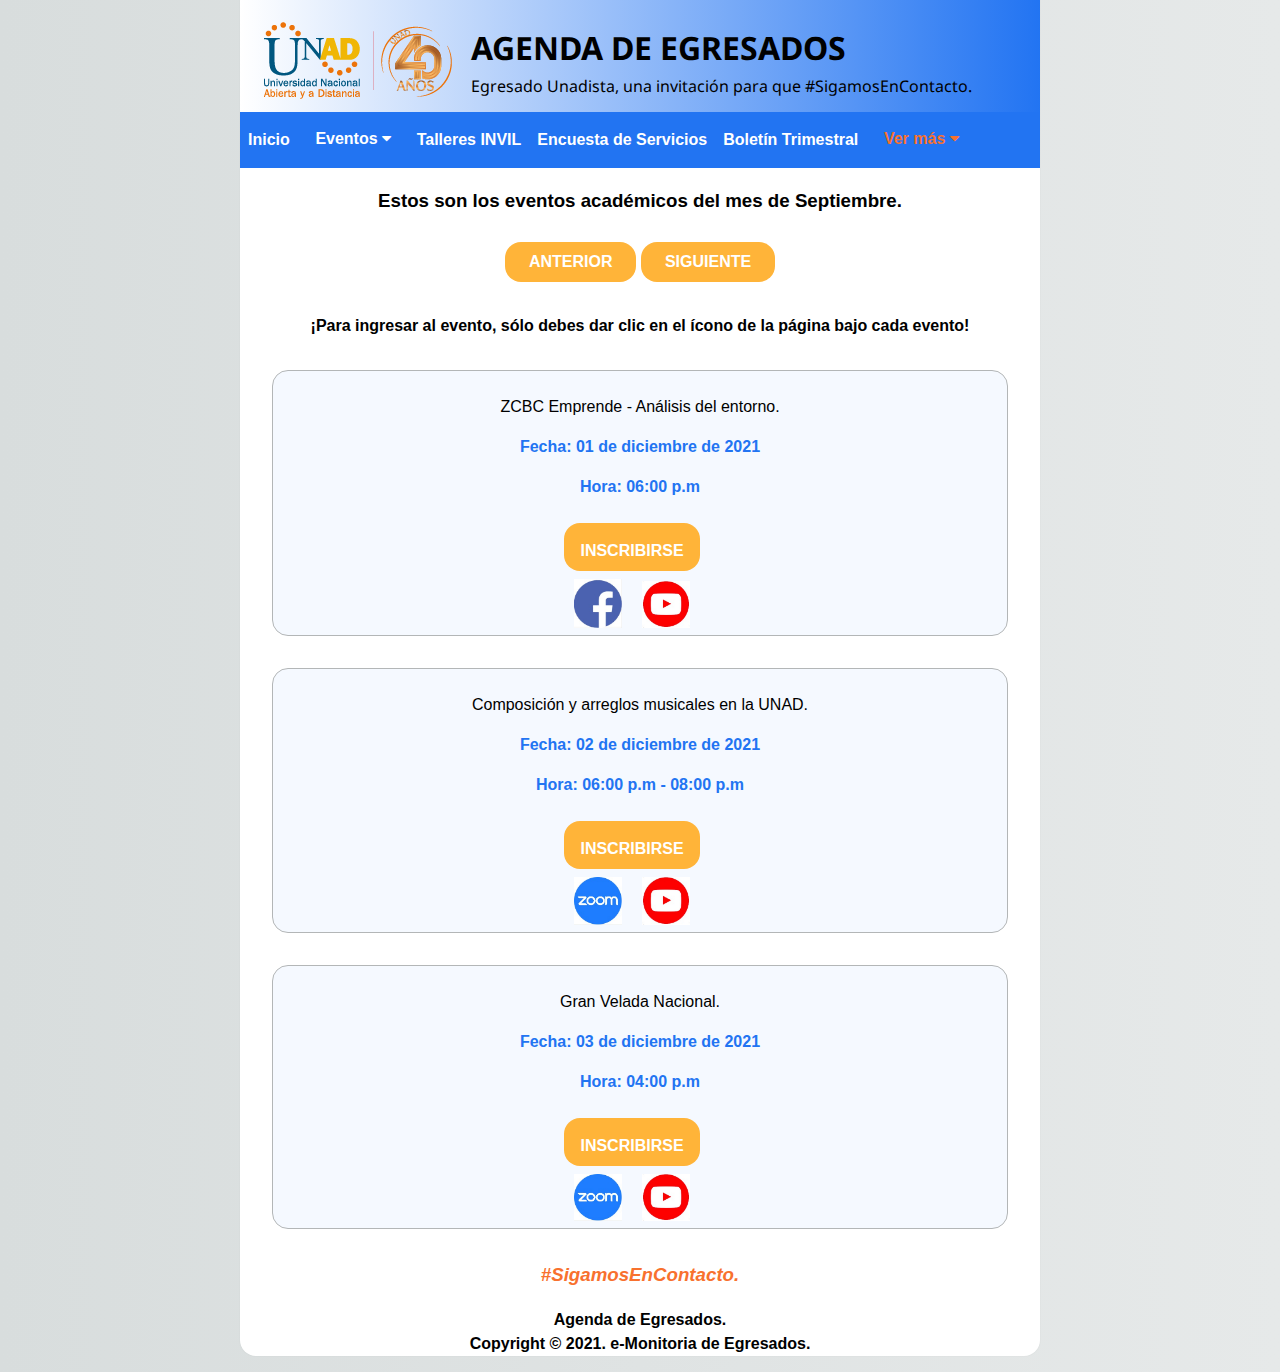
==== academicos.html @ 88010965 "Add files via upload" ====
<!DOCTYPE html>
<html>

<head>
    <meta charset="utf-8">
    <meta http-equiv="X-UA-Compatible" content="IE=edge">
    <title>AGENDA DE EGRESADOS: NOVIEMBRE</title>
    <meta name="description" content="">
    <link rel="shortcut icon" href="img/calendar.ico" />
    <link rel="preconnect" href="https://fonts.gstatic.com">
    <link
        href="https://fonts.googleapis.com/css2?family=Balsamiq+Sans&family=Noto+Sans:wght@700&family=Open+Sans:wght@400;600&display=swap"
        rel="stylesheet">
    <link rel="stylesheet" href="https://cdnjs.cloudflare.com/ajax/libs/font-awesome/4.7.0/css/font-awesome.min.css">
    <script src="https://ajax.googleapis.com/ajax/libs/jquery/2.1.1/jquery.min.js"></script>
    <link rel="stylesheet" href="normalize_reset.css">
    <link rel="stylesheet" type="text/css" href="styles.css">
    <script src="w3data.js"></script>
    <script src="loadmore.js"></script>
</head>

<body class="contenedor">
    <header>
        <div class="navbar" w3-include-HTML="imports/navbar.html"></div>
    </header>
    <div id="contenedor">
        <div id="main">
            <h3>Estos son los eventos académicos del mes de Septiembre.</h3>
            <div id="paginacion">
                <a href="#" class="boton boton-amarillo" id="prev">Anterior</a>
                <a href="#" class="boton boton-amarillo" id="next">Siguiente</a>
            </div>
            <h4>¡Para ingresar al evento, sólo debes dar clic en el ícono de la página bajo cada evento!</h4>
            <div class="pagination" id="contenedor-anuncios">
                <div class="post" id="page1">
                    <div id="anuncio">
                        <div id="contenido-anuncio">
                            <p>ZCBC Emprende - Análisis del entorno.</p>
                            <p class="fecha">Fecha: 01 de diciembre de 2021</p>
                            <p class="fecha">Hora: 06:00 p.m</p>
                            <div id="botones-evento">
                                <div id="via-evento">
                                    <a href="https://forms.gle/prG827k2KkTcXQVp9"
                                        target="_blank" id="botones"
                                        class="boton boton-amarillo d-block">Inscribirse</a>
                                    <a href="https://www.facebook.com/UniversidadUNAD" id="" target="_blank"><img
                                            src="img/facebook.png" alt="Evento via facebook" class="thumbnails" /></a>
                                    <a href="https://www.youtube.com/user/universidadunad" id="" target="_blank"><img
                                            src="img/youtube.png" alt="Evento via zoom" class="thumbnails" /></a>
                                </div>
                            </div>
                        </div>
                    </div>
                    <div id="anuncio">
                        <div id="contenido-anuncio">
                            <p>Composición y arreglos musicales en la UNAD.</p>
                            <p class="fecha">Fecha: 02 de diciembre de 2021</p>
                            <p class="fecha">Hora: 06:00 p.m - 08:00 p.m</p>
                            <div id="botones-evento">
                                <div id="via-evento">
                                    <a href="https://forms.gle/pik3Wd6J34GGWR3D9"
                                        target="_blank" id="botones"
                                        class="boton boton-amarillo d-block">Inscribirse</a>
                                    <a href="https://us02web.zoom.us/j/87645460767?pwd=aTl6cjdyVTArN09zL3NDMXRYQVJVdz09" id="" target="_blank"><img
                                            src="img/zoom.png" alt="Evento via zoom" class="thumbnails" /></a>
                                    <a href="https://www.youtube.com/channel/UCeG7pu0yJN9HBKXkKByrTTA?view_as=subscriber" id="" target="_blank"><img
                                            src="img/youtube.png" alt="Evento via zoom" class="thumbnails" /></a>
                                </div>
                            </div>
                        </div>
                    </div>
                    <div id="anuncio">
                        <div id="contenido-anuncio">
                            <p>Gran Velada Nacional.</p>
                            <p class="fecha">Fecha: 03 de diciembre de 2021</p>
                            <p class="fecha">Hora: 04:00 p.m</p>
                            <div id="botones-evento">
                                <div id="via-evento">
                                    <a href="https://forms.gle/SsKLNbAQbbpzAERU8"
                                        target="_blank" id="botones"
                                        class="boton boton-amarillo d-block">Inscribirse</a>
                                    <a href="https://www.facebook.com/UniversidadUNAD" id="" target="_blank"><img
                                            src="img/zoom.png" alt="Evento via zoom" class="thumbnails" /></a>
                                    <a href="https://www.youtube.com/user/universidadunad" id="" target="_blank"><img
                                            src="img/youtube.png" alt="Evento via zoom" class="thumbnails" /></a>
                                </div>
                            </div>
                        </div>
                    </div>
                </div>
            </div>
            <div class="pagination" id="contenedor-anuncios">
                <div class="post" id="page2">
                    <div id="anuncio">
                        <div id="contenido-anuncio">
                            <p>IV Semana de La Química y sus Aplicaciones</p>
                            <p class="fecha">Fecha: 03 al 04 de diciembre de 2021</p>
                            <p class="fecha">Hora: 05:00 p.m</p>
                            <div id="botones-evento">
                                <a href="https://forms.gle/WFTXnh2p2Y45EJHo9"
                                    target="_blank" id="botones" class="boton boton-amarillo d-block">Inscribirse</a>
                                <div id="via-evento">
                                    <a href="https://forms.gle/WFTXnh2p2Y45EJHo9" id="" target="_blank"><img
                                            src="img/facebook.png" alt="Evento via facebook" class="thumbnails" /></a>
                                </div>
                            </div>
                        </div>
                    </div>
                    <div id="anuncio">
                        <div id="contenido-anuncio">
                            <p>Socializacion "Huawei ICT Competition 2021-2022"</p>
                            <p class="fecha">Fecha: 09 de diciembre de 2021</p>
                            <p class="fecha">Hora: 05:00 p.m - 06:00 p.m</p>
                            <a href="https://forms.gle/a99KWYJpriwbcmbU9"
                                    target="_blank" id="botones" class="boton boton-amarillo d-block">Inscribirse</a>
                        </div>
                    </div>
                    <div id="anuncio">
                        <div id="contenido-anuncio">
                            <p>Filosofía más allá de la academia. Lecciones de estoicismo: Séneca. Invitado: Leonardo Ramos Umaña.</p>
                            <p class="fecha">Fecha: 10 de diciembre de 2021</p>
                            <p class="fecha">Hora: 05:00 p.m - 06:30 p.m</p>
                            <div id="via-evento">
                                <a href="https://www.youtube.com/user/universidadunad" id="" target="_blank"><img
                                        src="img/youtube.png" alt="Evento via youtube" class="thumbnails" /></a>
                            </div>
                        </div>
                    </div>
                </div>
            </div>
            <div class="pagination" id="contenedor-anuncios">
                <div class="post" id="page3">
                    <div id="anuncio">
                        <div id="contenido-anuncio">
                            <p>¿Cómo ayudar a tu hijo a definir su sexualidad?.</p>
                            <p class="fecha">Fecha: 17 de diciembre de 2021</p>
                            <p class="fecha">Hora: 11:00 a.m - 12:00 p.m</p>
                            <div id="via-evento">
                                <a href="https://www.facebook.com/TVMundoLatino/" id="" target="_blank"><img
                                        src="img/facebook.png" alt="Evento via facebook" class="thumbnails" /></a>
                            </div>
                        </div>
                    </div>
                </div>
            </div>
            <div class="pagination" id="contenedor-anuncios">
                <div class="post" id="page4">
                    
                </div>
            </div>
            <div class="pagination" id="contenedor-anuncios">
                <div class="post" id="page5">
                    
                </div>
            </div>
            <div class="pagination" id="contenedor-anuncios">
                <div class="post" id="page6">
                </div>
            </div>
        </div>
    </div>
    <h3 id="hashtag"><i>#SigamosEnContacto.</i></h3>
    <footer class="footer">
        <iframe src="imports/footer.html"
            onload="this.insertAdjacentHTML('afterend', (this.contentDocument.body||this.contentDocument).innerHTML);this.remove()"></iframe>
    </footer>
</body>

</html>
<script>
    w3IncludeHTML();
</script>
---- styles.css ----
html {
    background: #F5F9FF;
    background-image: linear-gradient(270deg, rgb(230, 233, 233) 0%, rgb(216, 221, 221) 100%);
    -webkit-font-smoothing: antialiased;
}
/* Encabezado */
#encabezado {
	width: 92.1%;
    height: 8rem;
	top: 0;
	margin: 0;
	padding: 0 2rem 2rem;
	background-image: linear-gradient(to left, #2274F2 ,#ffffff);
	border-top-left-radius: 1rem;
	border-top-right-radius: 1rem;
	display: flex;
	align-items: center;
	flex-direction: row;
}
#h1 {
	font-family: 'Noto Sans', sans-serif;
	font-size: 2rem;
	color: #000000;
    margin: 3.5rem 0 1.5rem 0.2rem;
	line-height: 1;
}
h2{
	text-align: center;
}
#encabezado img {
	margin: 1.5rem 1rem 0 -0.5rem;
	max-width: 100rem;
	height: auto;
}
#texto-header{
	font-weight:lighter;
	margin-top: 2rem;
	font-size: 1rem;
}
/* Barra de navegación Botón dropdown*/
.navbar {
	margin-top: -2rem;
	overflow: hidden;
	background-color: #2274F2;
}
.navbar a {
	float: left;
	font-size: 1rem;
	font-weight: 700;
	color: white;
	text-align: center;
	padding: 1rem 0.5rem;
	text-decoration: none;
}
#boton-vermas{
	color: #F8712E;
}
#boton-vermas:hover{
	cursor: pointer;
	color: #F8712E;
}
.dropdown {
	float: left;
	overflow: hidden;
}
.dropdown .dropbtn {
	cursor: pointer;
	font-size: 1rem;
	font-weight: 700; 
	border: none;
	outline: none;
	color: white;
	padding: 1.1rem;
	background-color: inherit;
	font-family: inherit;
	margin: 0;
}
.navbar a:hover, .dropdown:hover .dropbtn {
	background-color: #FFB439;
	color: black;
}
.dropdown-content {
	display: none;
	position: absolute;
	background-color: #FFB439;
	min-width: 160px;
	box-shadow: 0px 8px 16px 0px rgba(0,0,0,0.2);
	z-index: 1;
}
.dropdown-content a {
	float: none;
	padding: 12px 16px;
	text-decoration: none;
	display: block;
	text-align: left;
}
.dropdown-content a:hover {
	background-color: #F8712E;
}
.dropdown:hover .dropdown-content {
	display: block;
}
#jueves{
	color: #336BFF!important;
}

/* Contenido de body */
#main {
	background: #fff;
	border-bottom-left-radius: 1rem;
	border-bottom-right-radius: 1rem;
}
.contenedor {
	font-family: "Helvetica Neue", Helvetica, Arial, sans-serif;
    font-size: 16px;
    line-height: 1.5;
    box-shadow: 0 0 2px rgba(0, 0, 0, 0.06);
    color: #545454;
	margin: 1rem auto;
	max-width: 50rem;
	padding: 1rem auto;
	background: #fff;
	border-radius: 1rem;
}
#titulo {
    font-size: 120%;
	margin: 1rem;
	padding: 1rem 2rem;
    color: #222;
    line-height: 1.3;
}
h3,h4{
	color: #000000;
	text-align: center;
}
h4{
	margin-top: 1rem;
}
#hashtag {
	font-weight: 600;
    color: #F8712E;
}
/* Img del body */
#img-index img{
	width: 50%;
	display: block;
	margin: 3rem auto 0;
}
.img-mes img{
	width: 70%;
	display: block;
	margin: -1em auto -12em;
}
#comunicate img{
	max-width: 23%;
	margin: -2rem auto;
	display: block;
}
/* Botones de anuncios */
#botones, .boton {
	color: #ffffff;
	text-decoration: none;
	font-family: "Helvetica Neue", Helvetica, Arial, sans-serif;
	font-size: 1rem;
	font-weight: 600;
	padding: 0.5rem 1rem;
	margin-top: 0.5rem;
	display: inline-block;
	text-align: center;
	text-transform: uppercase;
	border:none;
}	
.boton:hover {
	cursor: pointer;
	background-color: #F8712E;
	color: white;
}
.boton-amarillo {
	background-color: #FFB439;
	border-radius: 1rem;
}
#via-evento img{
	margin: 0.5rem auto -0.5rem;
	max-width: 3rem;
	display: inline-block;
}
/* Contenedor del anuncio */
#titulo-monitores{
	margin-top: -1.5rem;
	margin-bottom: 0.5rem;
	color: #F8712E;
}
#lider, #post-contacto{
	width: 100%;
	display: block;
	margin: auto;
}
#texto-lider{
	color: #000000;
	margin: 1rem;
}
#titulo-monitores{
	margin-top: 1rem;
}
.contenedor-anuncio{
	display: flex;
	justify-content: space-between;
	flex-wrap: wrap;
}
#anuncio {
	color: #000000;
	flex-basis: calc(33.3% - 4rem);
	border: 1px solid #B3B6B7;
	border-radius: 1rem;
	background: #F5F9FF;
	padding: 0.5rem;
	margin: 2rem;
}
.banner-invil img{
	max-width: 50%;
	border-radius: 1rem;
}
.banner img{
	max-width: 100%;
	border-radius: 1rem;
}
#contacto{
	display: flex;
	justify-content: space-between;
	flex-wrap: wrap;
}
#post-contacto, .contenido-anuncio{
	width: 28%;
	height: 50%;
	border: 1px solid #B3B6B7;
	border-radius: 1rem;
	margin-bottom: 2rem;
	padding: 0.5rem;
}
#post-contacto p{
	margin-left: 0.5rem;
	font-size: 70%;
}
#datos-contacto{
	display: flex;
	flex-wrap:nowrap;
}
.nombre{
	font-size: 1rem!important;
	font-weight: 800;
	color: #2274F2;
	margin-top: 0;
	margin-bottom: 0;
}
.zona{
	font-size: 1rem!important;
	font-weight: 800;
	color: #F8712E;
	margin-top: 0;
	margin-bottom: 0;
}
#icono-contacto{
	margin-top: 0.6rem;
}
/* Contenido de anuncios */
#contenido-anuncio {
	text-align: center;
}
.contenido-anuncio h3 {
	margin: 0;
	word-spacing: -0.5rem;
} 
.contenido-anuncio p {
	margin: 0;
    font-weight: 700;
}
.fecha {
	color: #2274F2;
	font-weight: 700;
}
.invil-niños{
	color: #20C200;
	font-weight: 700;
}
.invil-frances{
	color: #C23500;
	font-weight: 700;
}
div.logo-zoom img{
	max-width: 3.3rem;
}
p.codigo-acceso{
	color: #F8712E!important;
	font-weight: 900!important;
}
.contenedor-anuncios {
	display: flex;
	justify-content: space-between;
	flex-wrap: wrap;
}
#botones-evento{
	display: flex;
	flex-wrap:nowrap;
	margin: auto 16rem;
}
#botones-evento #botones{
	padding-top: 1rem;
}
#botones-evento a{
	margin-right: 1rem;
}
/* Paginación de los anuncios */
#paginacion {
	margin-top: -0.5rem;
	text-align: center;
}
#paginacion a {
	font-size: 1rem;
	text-decoration: none;
	display: inline-block;
	vertical-align: middle;
	padding: 0.5rem 1.5rem;
	margin: 1rem auto;
}
.paginacion a:hover {
	background-color: #F8712E;
	color: black;
}
/* Footer y contenido de footer */
footer{
	margin-top: 1rem;
	text-align: center;
	font-weight: 800;
	color: #000000;
}

/* ------------------------------------------MEDIA QUERIES----------------------------------------------------- */
@media only screen and (max-width:70rem) {
	.contenedor {
		max-width: 95%;
	}
	#encabezado{
		width: 93.14%;
	}
	#texto-header #hashtag{
		font-size: 1rem;
	}
	.navbar{
		margin-top: -1rem;
	}
	.navbar a {
		font-size: 1.2rem;
		font-weight: 700;
		padding: 0.5rem;
	}
	.dropdown .dropbtn {
		margin-top: -0.5rem;
		font-size: 1.2rem;
	}
	.dropdown .dropbtn a {
		margin-top: -0.5rem;
	}
	h3{
		font-size: 1.5rem;
		margin: 1rem 0;
	}
	#hashtag{
		font-size: 1.5rem;
		margin-top: -1rem;
	}
	h4{
		font-size: 1.4rem;
		margin: 1rem;
	}
	#comunicate img{
		width: 25%;
		display: block;
		margin: -2rem auto;
	}
	#anuncio {
		font-size: 1.5rem;
	}	
	#botones-evento{
		margin: auto 19rem;
	}
	#contenido-anuncio p.nombre, .zona{
		font-size: 1.2rem!important;
	}
	#post-contacto{
		max-width: 100%;
		padding: 0.5rem 4rem;
		margin: 1rem auto;
		display: block;
	}	
	#datos-contacto{
		margin-top: -0.5rem;
		margin-left: -1.5rem;
		font-size: 1.2rem;
	}	
	#datos-contacto p{
		margin-top: 0.5rem;
		font-size: 1.2rem;
	}	
	footer{
		font-size: 1.5rem;
	}
}
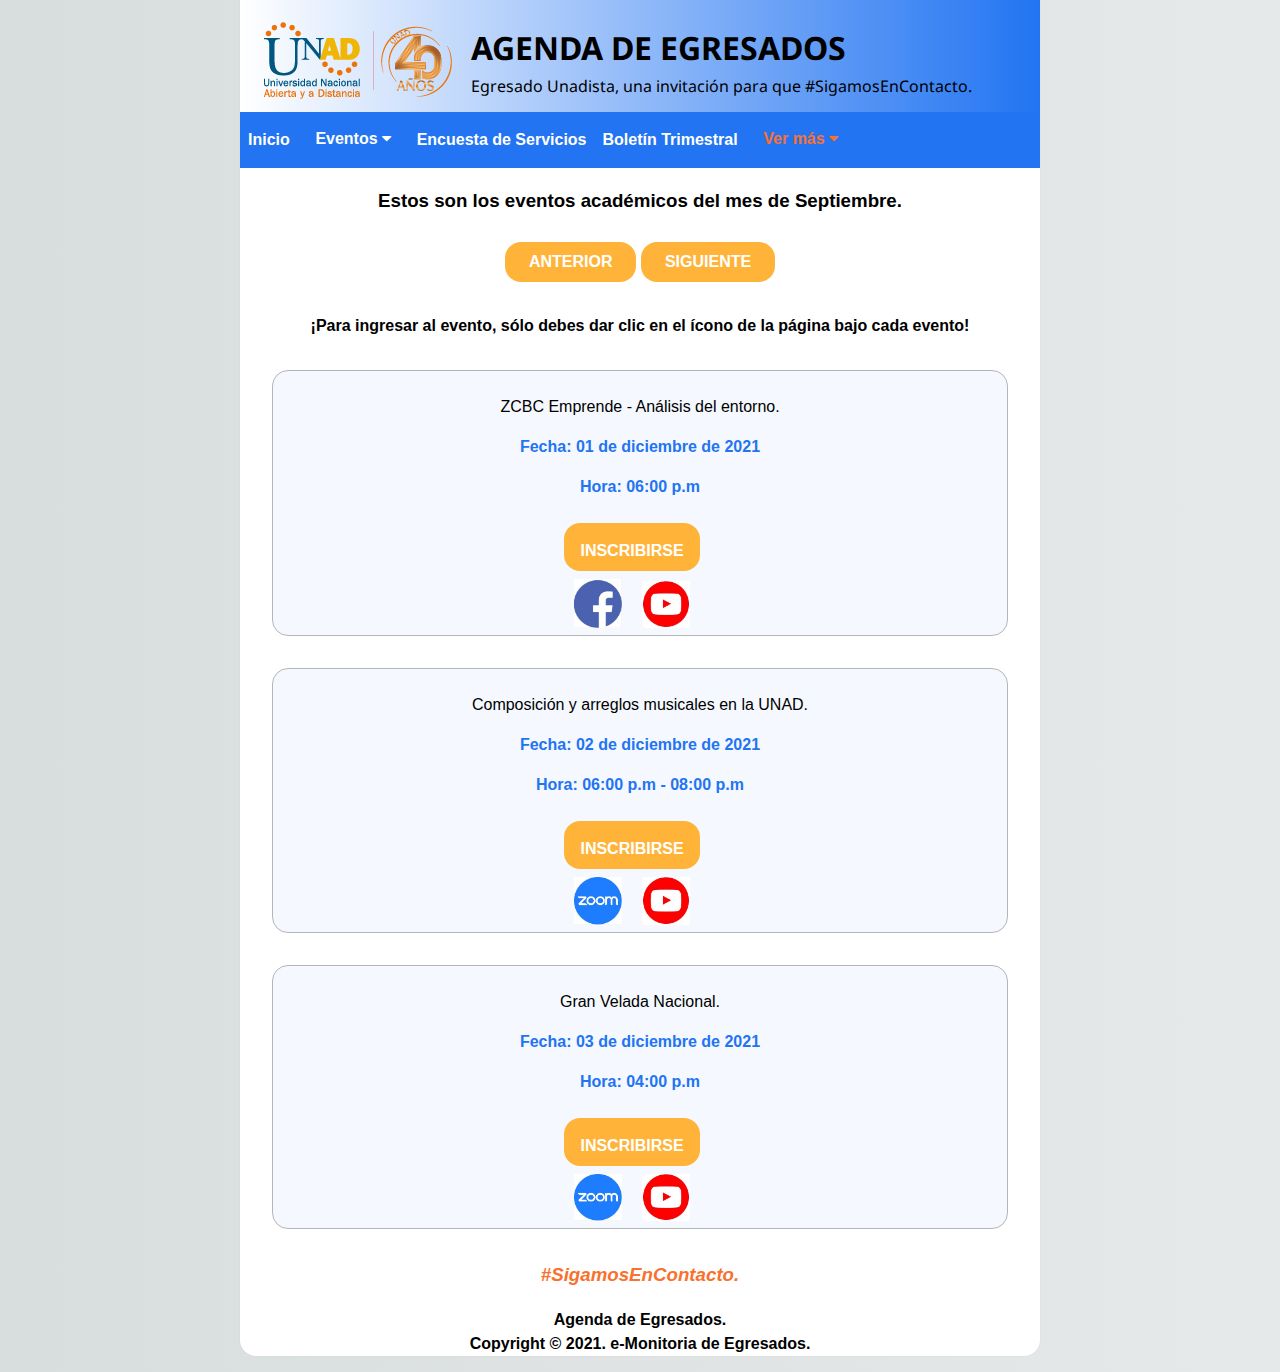
==== commit 502555bc: "Add files via upload" ====
--- a/academicos.html
+++ b/academicos.html
@@ -100,8 +100,8 @@
                                 <a href="https://forms.gle/WFTXnh2p2Y45EJHo9"
                                     target="_blank" id="botones" class="boton boton-amarillo d-block">Inscribirse</a>
                                 <div id="via-evento">
-                                    <a href="https://forms.gle/WFTXnh2p2Y45EJHo9" id="" target="_blank"><img
-                                            src="img/facebook.png" alt="Evento via facebook" class="thumbnails" /></a>
+                                    <a href="https://www.youtube.com/user/universidadunad" id="" target="_blank"><img
+                                            src="img/youtube.png" alt="Evento via youtube" class="thumbnails" /></a>
                                 </div>
                             </div>
                         </div>
@@ -141,6 +141,21 @@
                             </div>
                         </div>
                     </div>
+                    <div id="anuncio">
+                        <div id="contenido-anuncio">
+                            <p>Primera Jornada Internacional de Psicología del Deporte y la Actividad Física.</p>
+                            <p class="fecha">Fecha: 18 de diciembre de 2021</p>
+                            <p class="fecha">Hora: 09:00 a.m</p>
+                            <div id="botones-evento">
+                                <a href="https://forms.gle/5Lo84BoKvLpJft6b8"
+                                    target="_blank" id="botones" class="boton boton-amarillo d-block">Inscribirse</a>
+                                <div id="via-evento">
+                                    <a href="https://unad-edu-co.zoom.us/j/97781926582?pwd=V294U2drZTlEd1FZRmNpOEVWbmpDUT09" id="" target="_blank"><img
+                                            src="img/zoom.png" alt="Evento via zoom" class="thumbnails" /></a>
+                                </div>
+                            </div>
+                        </div>
+                    </div>
                 </div>
             </div>
             <div class="pagination" id="contenedor-anuncios">
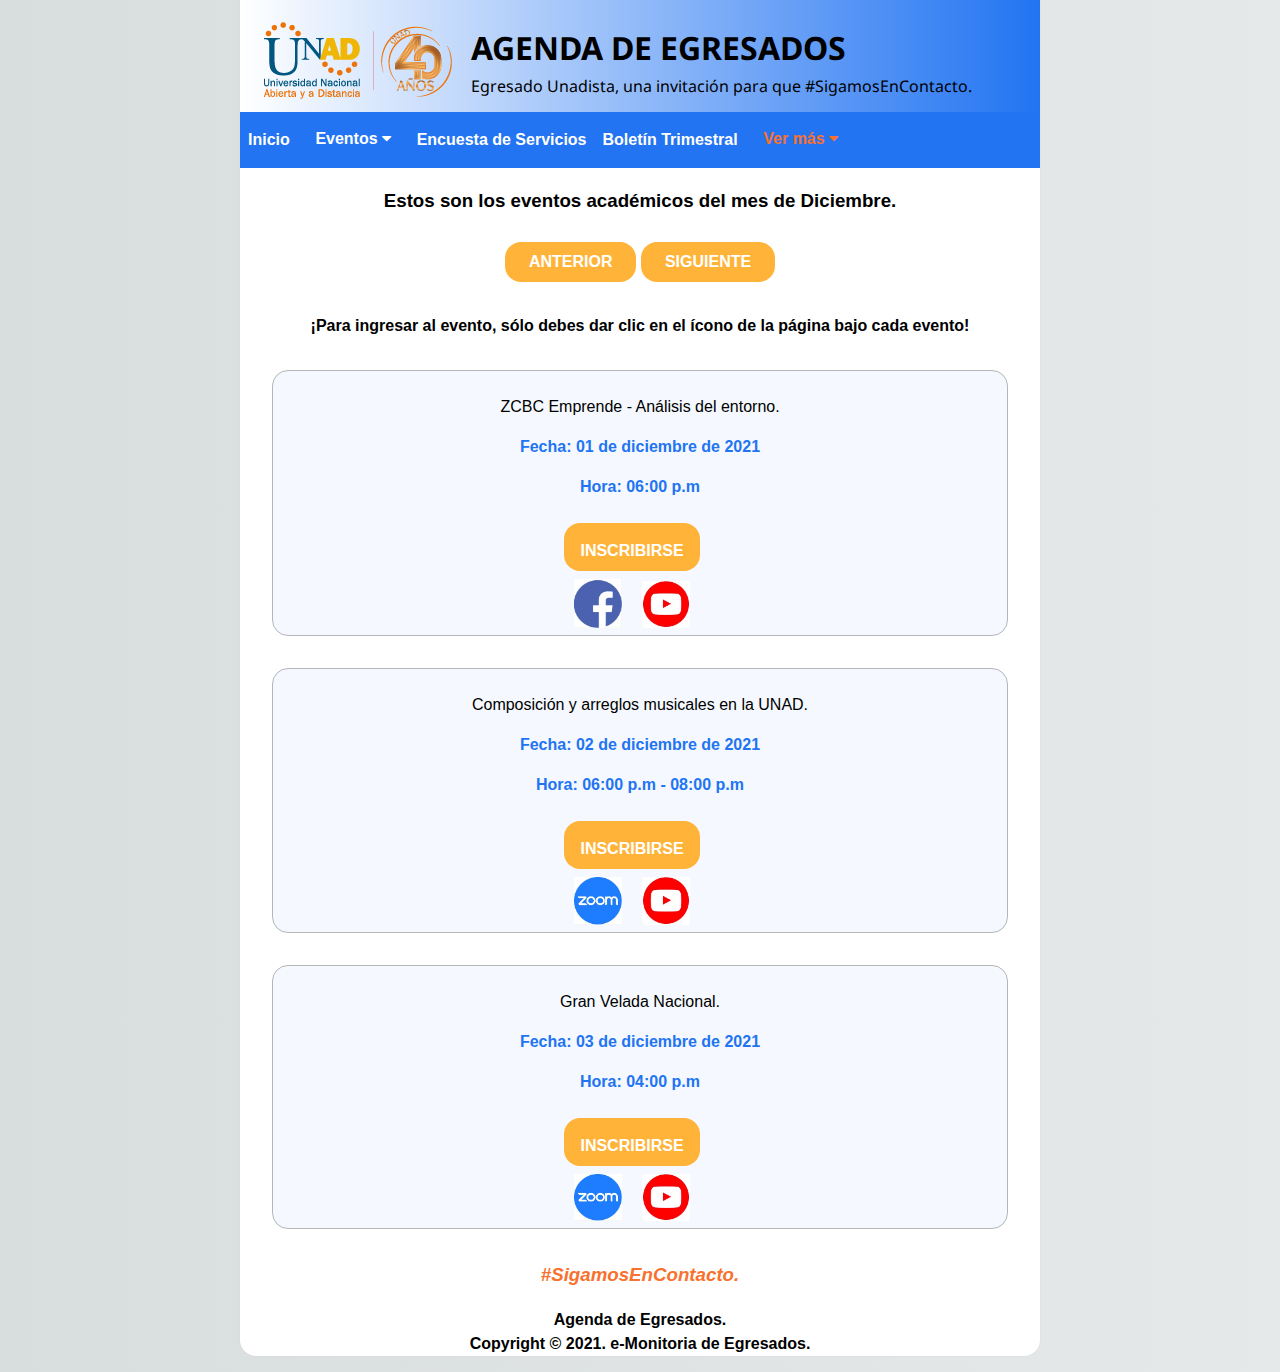
==== commit a85c798c: "Add files via upload" ====
--- a/academicos.html
+++ b/academicos.html
@@ -4,7 +4,7 @@
 <head>
     <meta charset="utf-8">
     <meta http-equiv="X-UA-Compatible" content="IE=edge">
-    <title>AGENDA DE EGRESADOS: NOVIEMBRE</title>
+    <title>AGENDA DE EGRESADOS: DICIEMBRE</title>
     <meta name="description" content="">
     <link rel="shortcut icon" href="img/calendar.ico" />
     <link rel="preconnect" href="https://fonts.gstatic.com">
@@ -25,7 +25,7 @@
     </header>
     <div id="contenedor">
         <div id="main">
-            <h3>Estos son los eventos académicos del mes de Septiembre.</h3>
+            <h3>Estos son los eventos académicos del mes de Diciembre.</h3>
             <div id="paginacion">
                 <a href="#" class="boton boton-amarillo" id="prev">Anterior</a>
                 <a href="#" class="boton boton-amarillo" id="next">Siguiente</a>
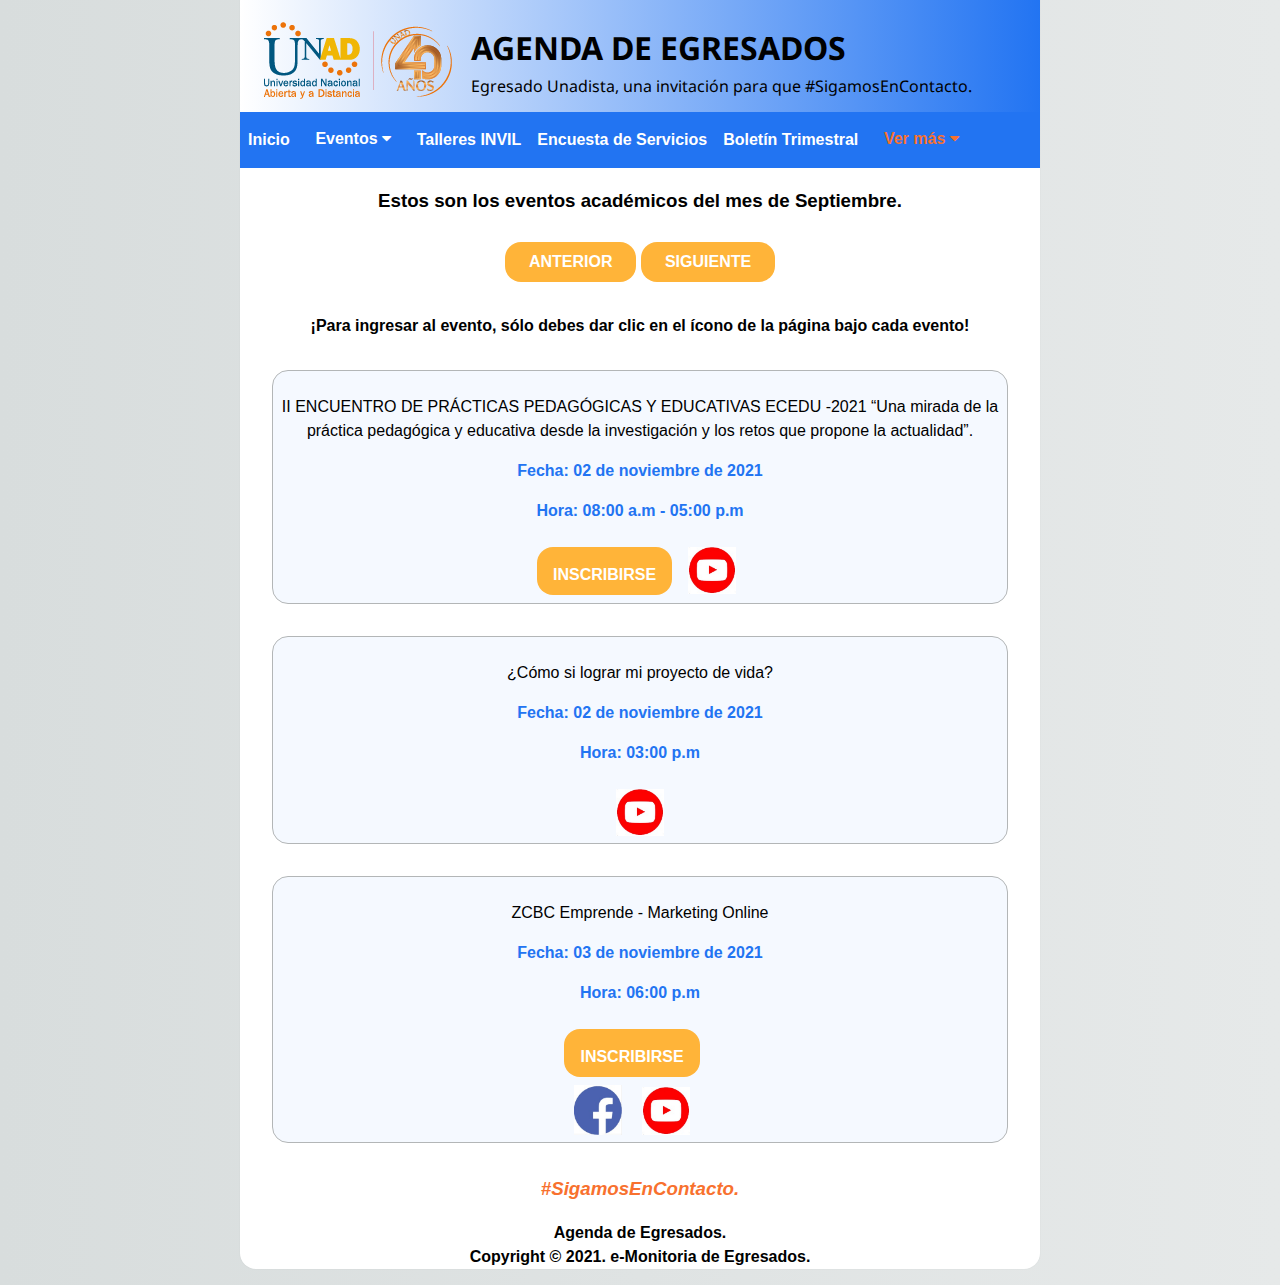
==== commit 5faaed4d: "Add files via upload" ====
--- a/academicos.html
+++ b/academicos.html
@@ -4,7 +4,7 @@
 <head>
     <meta charset="utf-8">
     <meta http-equiv="X-UA-Compatible" content="IE=edge">
-    <title>AGENDA DE EGRESADOS: DICIEMBRE</title>
+    <title>AGENDA DE EGRESADOS: NOVIEMBRE</title>
     <meta name="description" content="">
     <link rel="shortcut icon" href="img/calendar.ico" />
     <link rel="preconnect" href="https://fonts.gstatic.com">
@@ -25,7 +25,7 @@
     </header>
     <div id="contenedor">
         <div id="main">
-            <h3>Estos son los eventos académicos del mes de Diciembre.</h3>
+            <h3>Estos son los eventos académicos del mes de Septiembre.</h3>
             <div id="paginacion">
                 <a href="#" class="boton boton-amarillo" id="prev">Anterior</a>
                 <a href="#" class="boton boton-amarillo" id="next">Siguiente</a>
@@ -35,14 +35,385 @@
                 <div class="post" id="page1">
                     <div id="anuncio">
                         <div id="contenido-anuncio">
-                            <p>ZCBC Emprende - Análisis del entorno.</p>
-                            <p class="fecha">Fecha: 01 de diciembre de 2021</p>
+                            <p>II ENCUENTRO DE PRÁCTICAS PEDAGÓGICAS Y EDUCATIVAS ECEDU -2021 “Una mirada de la práctica pedagógica y educativa desde la investigación y los retos que propone la actualidad”.</p>
+                            <p class="fecha">Fecha: 02 de noviembre de 2021</p>
+                            <p class="fecha">Hora: 08:00 a.m - 05:00 p.m</p>
+                            <div id="botones-evento">
+                                <a href="https://docs.google.com/forms/d/e/1FAIpQLSczW8L_MJHYNy-xgvohENyiNfI6wMA7ibNhyR4Q27Bb8VKANw/viewform"
+                                    target="_blank" id="botones" class="boton boton-amarillo d-block">Inscribirse</a>
+                                <div id="via-evento">
+                                    <a href="https://www.youtube.com/watch?v=Mxvwl4Jrkj4" id="" target="_blank"><img
+                                            src="img/youtube.png" alt="Evento via youtube" class="thumbnails" /></a>
+                                </div>
+                            </div>
+                        </div>
+                    </div>
+                    <div id="anuncio">
+                        <div id="contenido-anuncio">
+                            <p>¿Cómo si lograr mi proyecto de vida?</p>
+                            <p class="fecha">Fecha: 02 de noviembre de 2021</p>
+                            <p class="fecha">Hora: 03:00 p.m</p>
+                            <div id="via-evento">
+                                <a href="https://www.youtube.com/watch?v=Mxvwl4Jrkj4" id="" target="_blank"><img
+                                        src="img/youtube.png" alt="Evento via youtube" class="thumbnails" /></a>
+                            </div>
+                        </div>
+                    </div>
+                    <div id="anuncio">
+                        <div id="contenido-anuncio">
+                            <p>ZCBC Emprende - Marketing Online</p>
+                            <p class="fecha">Fecha: 03 de noviembre de 2021</p>
                             <p class="fecha">Hora: 06:00 p.m</p>
                             <div id="botones-evento">
                                 <div id="via-evento">
+                                    <a href="https://docs.google.com/forms/d/e/1FAIpQLSduewt0Xsxc-mmRiPHU2olIcu9xwyjmw33zjBIn_fixRIqXSA/viewform"
+                                        target="_blank" id="botones"
+                                        class="boton boton-amarillo d-block">Inscribirse</a>
+                                    <a href="https://www.facebook.com/UniversidadUNAD" id="" target="_blank"><img
+                                            src="img/facebook.png" alt="Evento via facebook" class="thumbnails" /></a>
+                                    <a href="https://www.youtube.com/watch?v=Mxvwl4Jrkj4" id="" target="_blank"><img
+                                            src="img/youtube.png" alt="Evento via zoom" class="thumbnails" /></a>
+                                </div>
+                            </div>
+                        </div>
+                    </div>
+                </div>
+            </div>
+            <div class="pagination" id="contenedor-anuncios">
+                <div class="post" id="page2">
+                    <div id="anuncio">
+                        <div id="contenido-anuncio">
+                            <p>III Congreso Internacional de Ciencias Agrarias y Ambientales. Cambio climático y producción agropecuaria sostenible. CICAA 2021</p>
+                            <p class="fecha">Fecha: 04, 05 y 06 de noviembre de 2021</p>
+                            <div id="botones-evento">
+                                <div id="via-evento">
+                                    <a href="https://rca.unad.edu.co/moodle/educacion_n_formal/congresos_simposios_Unad/preinscripcion.html" target="_blank" id="botones" class="boton boton-amarillo d-block">Inscribirse</a>
+                                    <a href="https://portaleventos.unad.edu.co/portalwp/eventos_unad/iii-congreso-internacional-de-ciencias-agrarias-y-ambientales-cambio-climatico-y-produccion-agropecuaria-sostenible-cicaa-2021/?t=1" id="" target="_blank" class="boton boton-amarillo d-block">Ingresar</a>
+                                    <a href="https://docs.google.com/forms/d/e/1FAIpQLScI3Y8X-VO4wGiNjH7QXxli2z-suKiFWTejCH1YLkSxRzNcDQ/closedform" id="" target="_blank" id="botones" class="boton boton-amarillo d-block">Postularse</a>
+                                </div>
+                            </div>
+                        </div>
+                    </div>
+                    <div id="anuncio">
+                        <div id="contenido-anuncio">
+                            <p>¿Qué tanto conoces del Programa de Alfabetización, Educación Básica y Media para Jóvenes y Adultos?</p>
+                            <p class="fecha">Fecha: 05 de noviembre de 2021</p>
+                            <div id="botones-evento">
+                                <a href="https://docs.google.com/forms/d/e/1FAIpQLSeqc247NJbPdLwwl60E3uDKrunqqVb0wENKxxkIvoNzAOKEKg/viewform"
+                                    target="_blank" id="botones" class="boton boton-amarillo d-block">Inscribirse</a>
+                                <div id="via-evento">
+                                    <a href="https://fb.me/e/YG0uwXiT" id="" target="_blank"><img
+                                            src="img/facebook.png" alt="Evento via facebook" class="thumbnails" /></a>
+                                </div>
+                            </div>
+                        </div>
+                    </div>
+                    <div id="anuncio">
+                        <div id="contenido-anuncio">
+                            <p>Diplomatura: Gestor de Curso en Ambientes Virtuales de Aprendizaje.</p>
+                            <p class="fecha">Fecha: 05 de octubre a 29 de noviembre de 2021</p>
+                            <a href="https://estudios.unad.edu.co/diplomaturas/gestor-de-curso-en-ambientes-virtuales-de-aprendizaje"
+                                target="_blank" id="botones" class="boton boton-amarillo d-block">Inscribirse</a>
+                        </div>
+                    </div>
+                </div>
+            </div>
+            <div class="pagination" id="contenedor-anuncios">
+                <div class="post" id="page3">
+                    <div id="anuncio">
+                        <div id="contenido-anuncio">
+                            <p>Diplomatura: Habilidades socio-emocionales del e-Mediador.</p>
+                            <p class="fecha">Fecha: 05 de octubre a 29 de noviembre de 2021</p>
+                            <a href="https://estudios.unad.edu.co/diplomaturas/habilidades-socioemocionales-del-e-mediador-en-ava"
+                                target="_blank" id="botones" class="boton boton-amarillo d-block">Inscribirse</a>
+                        </div>
+                    </div>
+                    <div id="anuncio">
+                        <div id="contenido-anuncio">
+                            <p>Diplomatura: Internacionalización del curriculo.</p>
+                            <p class="fecha">Fecha: 05 de octubre a 29 de noviembre de 2021</p>
+                            <a href="https://estudios.unad.edu.co/diplomaturas/internacionalizacion-del-curriculo"
+                                target="_blank" id="botones" class="boton boton-amarillo d-block">Inscribirse</a>
+                        </div>
+                    </div>
+                    <div id="anuncio">
+                        <div id="contenido-anuncio">
+                            <p>3a Competencia NetRiders - Academia Cisco</p>
+                            <p class="fecha">Fecha: 06 y 13 de noviembre de 2021</p>
+                            <a href="https://docs.google.com/forms/d/e/1FAIpQLScCppp9vDwDsRi1ScNtYoFfHpPDswgQuZykcUT9SVWlnK2-gg/viewform" target="_blank" id="botones" class="boton boton-amarillo d-block">Inscribirse</a>
+                        </div>
+                    </div>
+                </div>
+            </div>
+            <div class="pagination" id="contenedor-anuncios">
+                <div class="post" id="page4">
+                    <div id="anuncio">
+                        <div id="contenido-anuncio">
+                            <p>VIII Encuentro Interzonal de Investigación Hacia la articulación científico-social para acciones innovadoras e incluyentes en los territorios.</p>
+                            <p class="fecha">Fecha: 08 al 10 de noviembre de 2021</p>
+                            <div id="botones-evento">
+                                <a href="https://docs.google.com/forms/d/e/1FAIpQLSf7q53CVGZTZTusw0BUwxZdjnjHWM6wg_7Kt5T5laOg0vIIUA/closedform"
+                                        target="_blank" id="botones"
+                                        class="boton boton-amarillo d-block">Inscribirse</a>
+                                <div id="via-evento">
+                                    <a href="https://www.youtube.com/user/universidadunad" id="" target="_blank"><img
+                                            src="img/youtube.png" alt="Evento via youtube" class="thumbnails" /></a>
+                                </div>
+                            </div>
+                        </div>
+                    </div>
+                    <div id="anuncio">
+                        <div id="contenido-anuncio">
+                            <p>Cuarto Seminario de Accesibilidad Web e inclusión en la educación virtual.</p>
+                            <p class="fecha">Fecha: 09 y 10 de noviembre de 2021</p>
+                            <p class="fecha">Hora: 01:00 p.m</p>
+                            <div id="botones-evento">
+                                <a href="https://docs.google.com/forms/d/e/1FAIpQLScW5ahhjwPnXtQsdDUdQ7qMNHxwKdloHJ7opiikNSzwPMIRpw/viewform"
+                                        target="_blank" id="botones"
+                                        class="boton boton-amarillo d-block">Inscribirse</a>
+                                <div id="via-evento">
+                                    <a href="https://www.youtube.com/user/universidadunad" id="" target="_blank"><img
+                                            src="img/youtube.png" alt="Evento via youtube" class="thumbnails" /></a>
+                                </div>
+                            </div>
+                        </div>
+                    </div>
+                    <div id="anuncio">
+                        <div id="contenido-anuncio">
+                            <p>Jornadas de socialización del procedimiento de opciones de trabajo de grado.</p>
+                            <p class="fecha">Fecha: 09 a 11 de noviembre de 2021</p>
+                            <p class="fecha">Hora: 04:00 p.m - 06:00 p.m</p>
+                            <a href="https://us06web.zoom.us/j/83346465831?pwd=WEg2bE0rYmk3ZnlaTnVhNENqQWlIZz09#success"
+                                        target="_blank" id="botones"
+                                        class="boton boton-amarillo d-block">WebConference Docentes 9 de noviembre</a>
+                            <a href="https://us06web.zoom.us/j/83346465831?pwd=WEg2bE0rYmk3ZnlaTnVhNENqQWlIZz09#success"
+                                        target="_blank" id="botones"
+                                        class="boton boton-amarillo d-block">WebConference Estudiantes 11 de noviembre</a>
+                        </div>
+                    </div>
+                </div>
+            </div>
+            <div class="pagination" id="contenedor-anuncios">
+                <div class="post" id="page5">
+                    <div id="anuncio">
+                        <div id="contenido-anuncio">
+                            <p>Actualización en disposiciones para el etiquetado nutricional y frontal de alimentos: Resolución 810 de 2021.</p>
+                            <p class="fecha">Fecha: 10 de noviembre de 2021</p>
+                            <p class="fecha">Hora: 10:00 a.m - 12:00 p.m</p>
+                            <div id="via-evento">
+                                <a href="https://www.youtube.com/watch?v=_6ZU7dwc0EU" id="" target="_blank"><img
+                                        src="img/youtube.png" alt="Evento via youtube" class="thumbnails" /></a>
+                            </div>
+                        </div>
+                    </div>
+                    <div id="anuncio">
+                        <div id="contenido-anuncio">
+                            <p>Webinar - Hablemos sobre movilidad académica e investigativa.</p>
+                            <p class="fecha">Fecha: 10 de noviembre de 2021</p>
+                            <p class="fecha">Hora: 06:00 p.m</p>
+                            <div id="botones-evento">
+                                <a href="https://eventos.unad.edu.co/webinar-hablemos-sobre-movilidad-academica-e-investigativa/webinar-hablemos-sobre-movilidad-academica-e-investigativa/individual-registration"
+                                        target="_blank" id="botones"
+                                        class="boton boton-amarillo d-block">Inscribirse</a>
+                                <div id="via-evento">
+                                    <a href="https://www.facebook.com/UniversidadUNAD" id="" target="_blank"><img
+                                            src="img/facebook.png" alt="Evento via facebook" class="thumbnails" /></a>
+                                </div>
+                            </div>
+                        </div>
+                    </div>
+                    <div id="anuncio">
+                        <div id="contenido-anuncio">
+                            <p>I Encuentro De Experiencias en Investigación e Innovación Educativa para la Diversidad - ECEDU ZCBC.</p>
+                            <p class="fecha">Fecha: 11 y 12 de noviembre de 2021</p>
+                            <div id="botones-evento">
+                                <a href="https://docs.google.com/forms/d/e/1FAIpQLScGfS0aP6IOZmsvgotboS-fq-wkemDdy3EA02ci60mTMimlZw/viewform?usp=sf_link"
+                                        target="_blank" id="botones"
+                                        class="boton boton-amarillo d-block">Inscribirse</a>
+                                <div id="via-evento">
+                                    <a href="https://www.youtube.com/user/universidadunad" id="" target="_blank"><img
+                                            src="img/youtube.png" alt="Evento via youtube" class="thumbnails" /></a>
+                                </div>
+                            </div>
+                        </div>
+                    </div>
+                </div>
+            </div>
+            <div class="pagination" id="contenedor-anuncios">
+                <div class="post" id="page6">
+                    <div id="anuncio">
+                        <div id="contenido-anuncio">
+                            <p>TERCERA SEMANA LATINOAMERICA DE LA RADIOLOGÍA: Innovación y Humanización en Imágenes Diagnósticas, retos de la revolución 4.0.</p>
+                            <p class="fecha">Fecha: 11 al 13 de noviembre de 2021</p>
+                            <p class="fecha">Hora: 06:00 p.m - 12:00 p.m</p>
+                            <div id="via-evento">
+                                <a href="https://www.youtube.com/user/universidadunad" id="" target="_blank"><img
+                                        src="img/youtube.png" alt="Evento via youtube" class="thumbnails" /></a>
+                            </div>
+                        </div>
+                    </div>
+                    <div id="anuncio">
+                        <div id="contenido-anuncio">
+                            <p>Filosofía más allá de la academia. Lecciones de estoicismo: Crisipo. Invitado: Fernán Ramírez Meléndez.</p>
+                            <p class="fecha">Fecha: 12 de noviembre de 2021</p>
+                            <p class="fecha">Hora: 05:00 p.m - 06:30 p.m</p>
+                            <div id="via-evento">
+                                <a href="https://www.youtube.com/user/universidadunad" id="" target="_blank"><img
+                                        src="img/youtube.png" alt="Evento via youtube" class="thumbnails" /></a>
+                            </div>
+                        </div>
+                    </div>
+                    <div id="anuncio">
+                        <div id="contenido-anuncio">
+                            <p>I Encuentro Nacional de Jardines Infantiles: Voces y sentires en tiempos de pandemia infancias en contingencia.</p>
+                            <p class="fecha">Fecha: 12 al 13 de noviembre de 2021</p>
+                            <p class="fecha">Hora: 08:30</p>
+                            <div id="botones-evento">
+                                <a href="https://docs.google.com/forms/d/e/1FAIpQLSfTcegpSMp6xqryKAaj-SxKHpMenh2STgzPxCkh9ltciIc07w/viewform"
+                                        target="_blank" id="botones"
+                                        class="boton boton-amarillo d-block">Inscribirse</a>
+                                <div id="via-evento">
+                                    <a href="https://www.facebook.com/unadcali/live/" id="" target="_blank"><img
+                                            src="img/facebook.png" alt="Evento via facebook" class="thumbnails" /></a>
+                                </div>
+                            </div>
+                        </div>
+                    </div>
+                </div>
+            </div>
+            <div class="pagination" id="contenedor-anuncios">
+                <div class="post" id="page7">
+                    <div id="anuncio">
+                        <div id="contenido-anuncio">
+                            <p>Desarrollo Y Dirección De Proyectos De Grado En Un Modelo De E-Investigación – Sesión 6.</p>
+                            <p class="fecha">Fecha: 16 de noviembre de 2021</p>
+                            <p class="fecha">Hora: 07:00 p.m - 08:00 p.m</p>
+                            <div id="botones-evento">
+                                <a href="https://forms.gle/4yU9FqJq8c4DYHai6"
+                                        target="_blank" id="botones"
+                                        class="boton boton-amarillo d-block">Inscribirse</a>
+                                <div id="via-evento">
+                                    <a href="https://meet.jit.si/EscuelaDirectoresUNAD2021" id="" target="_blank"><img
+                                            src="img/jitsi.jpeg" alt="Evento via jitsi" class="thumbnails" /></a>
+                                </div>
+                            </div>
+                        </div>
+                    </div>
+                    <div id="anuncio">
+                        <div id="contenido-anuncio">
+                            <p>I Congreso Internacional en Pedagogía para el aprendizaje autónomo.</p>
+                            <p class="fecha">Fecha: 17 de noviembre de 2021</p>
+                            <a href="https://cutt.ly/6EXgZBL" target="_blank" id="botones" class="boton boton-amarillo d-block">Inscribirse</a>
+                        </div>
+                    </div>
+                    <div id="anuncio">
+                        <div id="contenido-anuncio">
+                            <p>ZCBC Emprende - Costos para emprendedores.</p>
+                            <p class="fecha">Fecha: 17 de noviembre de 2021</p>
+                            <p class="fecha">Hora: 06:00 p.m</p>
+                            <div id="botones-evento">
+                                <div id="via-evento">
                                     <a href="https://forms.gle/prG827k2KkTcXQVp9"
                                         target="_blank" id="botones"
                                         class="boton boton-amarillo d-block">Inscribirse</a>
+                                    <a href="https://www.facebook.com/UniversidadUNAD" id="" target="_blank"><img
+                                            src="img/facebook.png" alt="Evento via facebook" class="thumbnails" /></a>
+                                    <a href="https://www.youtube.com/watch?v=Mxvwl4Jrkj4" id="" target="_blank"><img
+                                            src="img/youtube.png" alt="Evento via zoom" class="thumbnails" /></a>
+                                </div>
+                            </div>
+                        </div>
+                    </div>
+                </div>
+            </div>
+            <div class="pagination" id="contenedor-anuncios">
+                <div class="post" id="page8">
+                    <div id="anuncio">
+                        <div id="contenido-anuncio">
+                            <p>Filosofía más allá de la academia - Día mundial de la filosofía. Invitado: Dr. Antonio Diéguez Lucena.</p>
+                            <p class="fecha">Fecha: 19 de noviembre de 2021</p>
+                            <div id="via-evento">
+                                <a href="https://www.youtube.com/user/universidadunad" id="" target="_blank"><img
+                                        src="img/youtube.png" alt="Evento via youtube" class="thumbnails" /></a>
+                            </div>
+                        </div>
+                    </div>
+                    <div id="anuncio">
+                        <div id="contenido-anuncio">
+                            <p>Veladas Artísticas Regionales - VAR ZCAR.</p>
+                            <p class="fecha">Fecha: 19 de noviembre de 2021</p>
+                            <p class="fecha">Hora: 04:00 p.m</p>
+                            <div id="botones-evento">
+                                <div id="via-evento">
+                                    <a href="https://forms.gle/tgjYbdqbkSHeFJaf6"
+                                        target="_blank" id="botones"
+                                        class="boton boton-amarillo d-block">Inscribirse</a>
+                                    <a href="https://www.facebook.com/UniversidadUNAD" id="" target="_blank"><img
+                                            src="img/facebook.png" alt="Evento via facebook" class="thumbnails" /></a>
+                                    <a href="https://www.youtube.com/watch?v=Mxvwl4Jrkj4" id="" target="_blank"><img
+                                            src="img/youtube.png" alt="Evento via zoom" class="thumbnails" /></a>
+                                </div>
+                            </div>
+                        </div>
+                    </div>
+                    <div id="anuncio">
+                        <div id="contenido-anuncio">
+                            <p>Conversatorio: “La psicología y su impronta psicosocial comunitaria en las ciencias sociales”.</p>
+                            <p class="fecha">Fecha: 20 de noviembre de 2021</p>
+                            <a href="https://rca.unad.edu.co/moodle/educacion_n_formal/congresos_simposios_Unad/preinscripcion.html"
+                                        target="_blank" id="botones"
+                                        class="boton boton-amarillo d-block">Inscribirse</a>
+                        </div>
+                    </div>
+                </div>
+            </div>
+            <div class="pagination" id="contenedor-anuncios">
+                <div class="post" id="page9">
+                    <div id="anuncio">
+                        <div id="contenido-anuncio">
+                            <p>Políticas de Educación Superior en países del Asia Pacífico: China, Corea del Sur y Japón. Retos y desafíos.</p>
+                            <p class="fecha">Fecha: 24 al 25 de noviembre de 2021</p>
+                            <p class="fecha">Hora: 08:00 a.m - 05:00 p.m</p>
+                            <a href="#" target="_blank" id="botones" class="boton boton-amarillo d-block">Inscribirse</a>
+                        </div>
+                    </div>
+                    <div id="anuncio">
+                        <div id="contenido-anuncio">
+                            <p>Filosofía más allá de la academia. Desarrollo de la lógica en el siglo XX y proyecciones actuales de la disciplina. Invitada: Dra. Magdalena Pradilla.</p>
+                            <p class="fecha">Fecha: 26 de noviembre de 2021</p>
+                            <p class="fecha">Hora: 06:00 p.m</p>
+                            <div id="via-evento">
+                                <a href="https://www.youtube.com/user/universidadunad" id="" target="_blank"><img
+                                        src="img/youtube.png" alt="Evento via youtube" class="thumbnails" /></a>
+                            </div>
+                        </div>
+                    </div>
+                    <div id="anuncio">
+                        <div id="contenido-anuncio">
+                            <p>¿Qué es la identidad sexual en la adolescencia?.</p>
+                            <p class="fecha">Fecha: 26 de noviembre de 2021</p>
+                            <p class="fecha">Hora: 11:00 a.m</p>
+                            <div id="via-evento">
+                                <a href="https://www.facebook.com/TVMundoLatino/" id="" target="_blank"><img
+                                        src="img/facebook.png" alt="Evento via facebook" class="thumbnails" /></a>
+                            </div>
+                        </div>
+                    </div> 
+                    
+                </div>
+            </div>
+            <div class="pagination" id="contenedor-anuncios">
+                <div class="post" id="page10">
+                    <div id="anuncio">
+                        <div id="contenido-anuncio">
+                            <p>Segundo Festival Internacional Universitario de Música Vallenata.</p>
+                            <p class="fecha">Fecha: 26 de noviembre de 2021</p>
+                            <p class="fecha">Hora: 09:00 a.m</p>
+                            <div id="botones-evento">
+                                <div id="via-evento">
+                                    <a href="https://consejeriazcar.com/festival/inscripcion"
+                                        target="_blank" id="botones"
+                                        class="boton boton-amarillo d-block">Inscripción concursos: Acordeón, Canción enédita, voz revelación, piquería y pilonerías</a>
                                     <a href="https://www.facebook.com/UniversidadUNAD" id="" target="_blank"><img
                                             src="img/facebook.png" alt="Evento via facebook" class="thumbnails" /></a>
                                     <a href="https://www.youtube.com/user/universidadunad" id="" target="_blank"><img
@@ -51,125 +422,6 @@
                             </div>
                         </div>
                     </div>
-                    <div id="anuncio">
-                        <div id="contenido-anuncio">
-                            <p>Composición y arreglos musicales en la UNAD.</p>
-                            <p class="fecha">Fecha: 02 de diciembre de 2021</p>
-                            <p class="fecha">Hora: 06:00 p.m - 08:00 p.m</p>
-                            <div id="botones-evento">
-                                <div id="via-evento">
-                                    <a href="https://forms.gle/pik3Wd6J34GGWR3D9"
-                                        target="_blank" id="botones"
-                                        class="boton boton-amarillo d-block">Inscribirse</a>
-                                    <a href="https://us02web.zoom.us/j/87645460767?pwd=aTl6cjdyVTArN09zL3NDMXRYQVJVdz09" id="" target="_blank"><img
-                                            src="img/zoom.png" alt="Evento via zoom" class="thumbnails" /></a>
-                                    <a href="https://www.youtube.com/channel/UCeG7pu0yJN9HBKXkKByrTTA?view_as=subscriber" id="" target="_blank"><img
-                                            src="img/youtube.png" alt="Evento via zoom" class="thumbnails" /></a>
-                                </div>
-                            </div>
-                        </div>
-                    </div>
-                    <div id="anuncio">
-                        <div id="contenido-anuncio">
-                            <p>Gran Velada Nacional.</p>
-                            <p class="fecha">Fecha: 03 de diciembre de 2021</p>
-                            <p class="fecha">Hora: 04:00 p.m</p>
-                            <div id="botones-evento">
-                                <div id="via-evento">
-                                    <a href="https://forms.gle/SsKLNbAQbbpzAERU8"
-                                        target="_blank" id="botones"
-                                        class="boton boton-amarillo d-block">Inscribirse</a>
-                                    <a href="https://www.facebook.com/UniversidadUNAD" id="" target="_blank"><img
-                                            src="img/zoom.png" alt="Evento via zoom" class="thumbnails" /></a>
-                                    <a href="https://www.youtube.com/user/universidadunad" id="" target="_blank"><img
-                                            src="img/youtube.png" alt="Evento via zoom" class="thumbnails" /></a>
-                                </div>
-                            </div>
-                        </div>
-                    </div>
-                </div>
-            </div>
-            <div class="pagination" id="contenedor-anuncios">
-                <div class="post" id="page2">
-                    <div id="anuncio">
-                        <div id="contenido-anuncio">
-                            <p>IV Semana de La Química y sus Aplicaciones</p>
-                            <p class="fecha">Fecha: 03 al 04 de diciembre de 2021</p>
-                            <p class="fecha">Hora: 05:00 p.m</p>
-                            <div id="botones-evento">
-                                <a href="https://forms.gle/WFTXnh2p2Y45EJHo9"
-                                    target="_blank" id="botones" class="boton boton-amarillo d-block">Inscribirse</a>
-                                <div id="via-evento">
-                                    <a href="https://www.youtube.com/user/universidadunad" id="" target="_blank"><img
-                                            src="img/youtube.png" alt="Evento via youtube" class="thumbnails" /></a>
-                                </div>
-                            </div>
-                        </div>
-                    </div>
-                    <div id="anuncio">
-                        <div id="contenido-anuncio">
-                            <p>Socializacion "Huawei ICT Competition 2021-2022"</p>
-                            <p class="fecha">Fecha: 09 de diciembre de 2021</p>
-                            <p class="fecha">Hora: 05:00 p.m - 06:00 p.m</p>
-                            <a href="https://forms.gle/a99KWYJpriwbcmbU9"
-                                    target="_blank" id="botones" class="boton boton-amarillo d-block">Inscribirse</a>
-                        </div>
-                    </div>
-                    <div id="anuncio">
-                        <div id="contenido-anuncio">
-                            <p>Filosofía más allá de la academia. Lecciones de estoicismo: Séneca. Invitado: Leonardo Ramos Umaña.</p>
-                            <p class="fecha">Fecha: 10 de diciembre de 2021</p>
-                            <p class="fecha">Hora: 05:00 p.m - 06:30 p.m</p>
-                            <div id="via-evento">
-                                <a href="https://www.youtube.com/user/universidadunad" id="" target="_blank"><img
-                                        src="img/youtube.png" alt="Evento via youtube" class="thumbnails" /></a>
-                            </div>
-                        </div>
-                    </div>
-                </div>
-            </div>
-            <div class="pagination" id="contenedor-anuncios">
-                <div class="post" id="page3">
-                    <div id="anuncio">
-                        <div id="contenido-anuncio">
-                            <p>¿Cómo ayudar a tu hijo a definir su sexualidad?.</p>
-                            <p class="fecha">Fecha: 17 de diciembre de 2021</p>
-                            <p class="fecha">Hora: 11:00 a.m - 12:00 p.m</p>
-                            <div id="via-evento">
-                                <a href="https://www.facebook.com/TVMundoLatino/" id="" target="_blank"><img
-                                        src="img/facebook.png" alt="Evento via facebook" class="thumbnails" /></a>
-                            </div>
-                        </div>
-                    </div>
-                    <div id="anuncio">
-                        <div id="contenido-anuncio">
-                            <p>Primera Jornada Internacional de Psicología del Deporte y la Actividad Física.</p>
-                            <p class="fecha">Fecha: 18 de diciembre de 2021</p>
-                            <p class="fecha">Hora: 09:00 a.m</p>
-                            <div id="botones-evento">
-                                <a href="https://forms.gle/5Lo84BoKvLpJft6b8"
-                                    target="_blank" id="botones" class="boton boton-amarillo d-block">Inscribirse</a>
-                                <div id="via-evento">
-                                    <a href="https://unad-edu-co.zoom.us/j/97781926582?pwd=V294U2drZTlEd1FZRmNpOEVWbmpDUT09" id="" target="_blank"><img
-                                            src="img/zoom.png" alt="Evento via zoom" class="thumbnails" /></a>
-                                </div>
-                            </div>
-                        </div>
-                    </div>
-                </div>
-            </div>
-            <div class="pagination" id="contenedor-anuncios">
-                <div class="post" id="page4">
-                    
-                </div>
-            </div>
-            <div class="pagination" id="contenedor-anuncios">
-                <div class="post" id="page5">
-                    
-                </div>
-            </div>
-            <div class="pagination" id="contenedor-anuncios">
-                <div class="post" id="page6">
                 </div>
             </div>
         </div>
--- a/styles.css
+++ b/styles.css
@@ -149,7 +149,7 @@
 .img-mes img{
 	width: 70%;
 	display: block;
-	margin: -1em auto -12em;
+	margin: -1em auto -13em;
 }
 #comunicate img{
 	max-width: 23%;
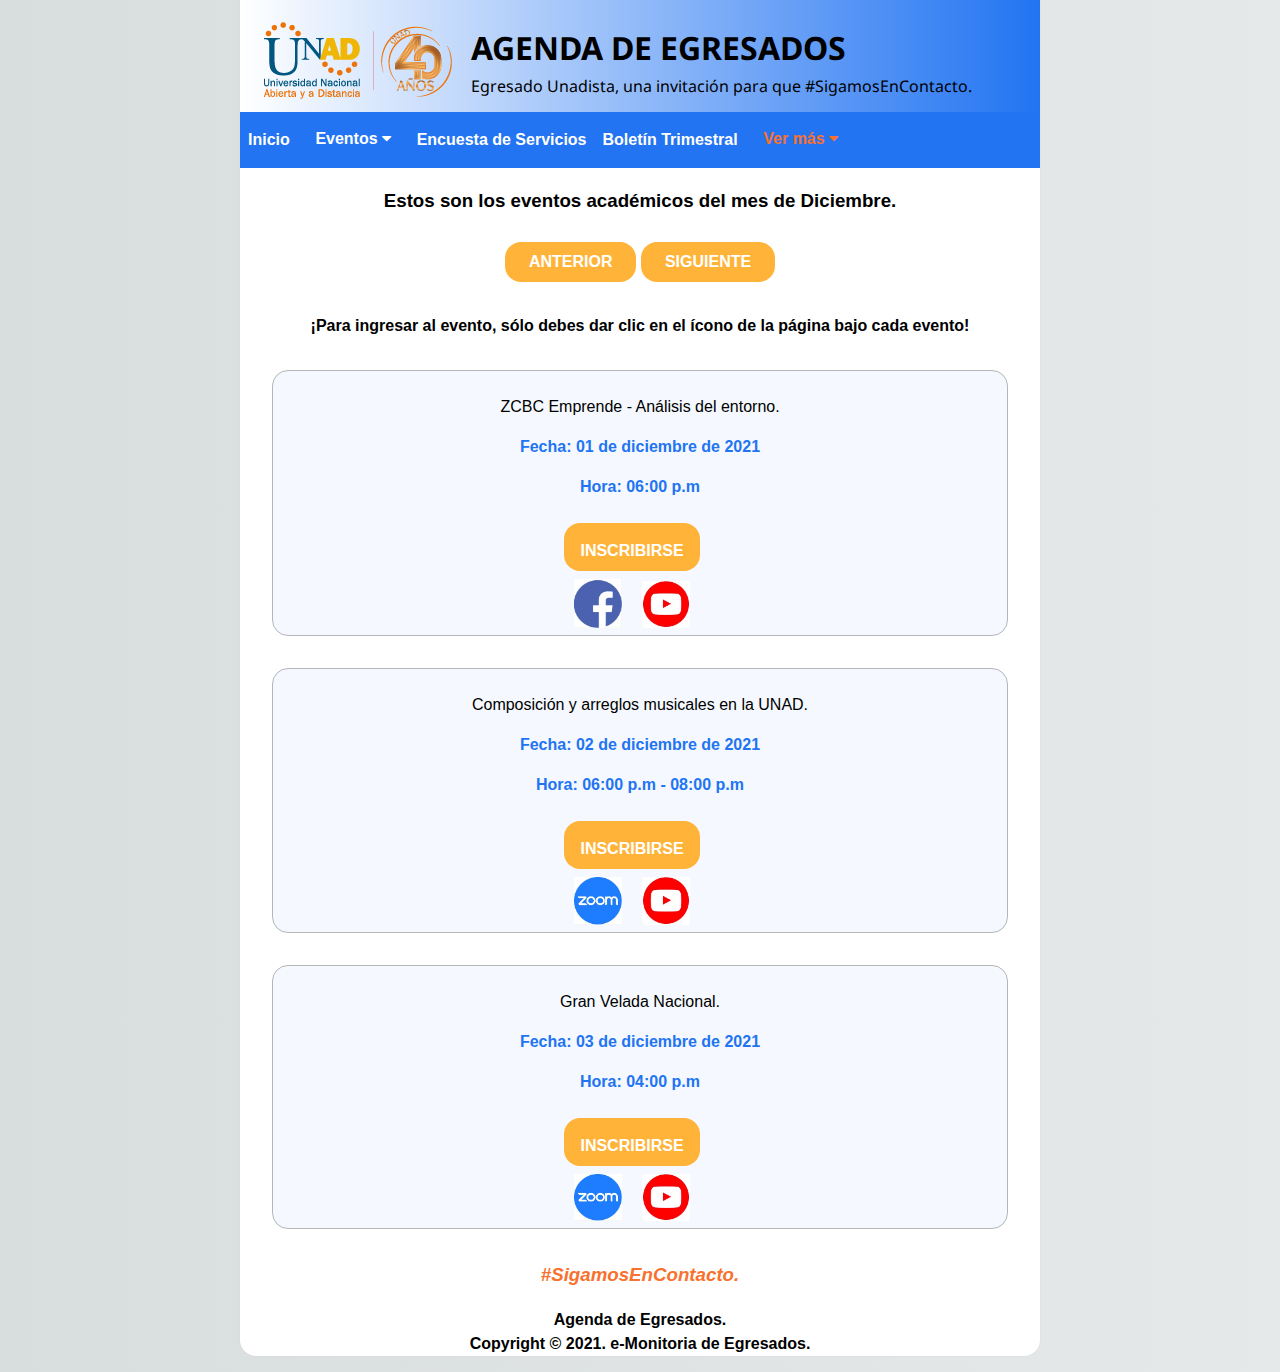
==== commit 5937cf5e: "Add files via upload" ====
--- a/academicos.html
+++ b/academicos.html
@@ -4,9 +4,9 @@
 <head>
     <meta charset="utf-8">
     <meta http-equiv="X-UA-Compatible" content="IE=edge">
-    <title>AGENDA DE EGRESADOS: NOVIEMBRE</title>
+    <title>AGENDA DE EGRESADOS: DICIEMBRE</title>
     <meta name="description" content="">
-    <link rel="shortcut icon" href="img/calendar.ico" />
+    <link rel="shortcut icon" href="img/favicon.png" />
     <link rel="preconnect" href="https://fonts.gstatic.com">
     <link
         href="https://fonts.googleapis.com/css2?family=Balsamiq+Sans&family=Noto+Sans:wght@700&family=Open+Sans:wght@400;600&display=swap"
@@ -25,7 +25,7 @@
     </header>
     <div id="contenedor">
         <div id="main">
-            <h3>Estos son los eventos académicos del mes de Septiembre.</h3>
+            <h3>Estos son los eventos académicos del mes de Diciembre.</h3>
             <div id="paginacion">
                 <a href="#" class="boton boton-amarillo" id="prev">Anterior</a>
                 <a href="#" class="boton boton-amarillo" id="next">Siguiente</a>
@@ -35,43 +35,53 @@
                 <div class="post" id="page1">
                     <div id="anuncio">
                         <div id="contenido-anuncio">
-                            <p>II ENCUENTRO DE PRÁCTICAS PEDAGÓGICAS Y EDUCATIVAS ECEDU -2021 “Una mirada de la práctica pedagógica y educativa desde la investigación y los retos que propone la actualidad”.</p>
-                            <p class="fecha">Fecha: 02 de noviembre de 2021</p>
-                            <p class="fecha">Hora: 08:00 a.m - 05:00 p.m</p>
+                            <p>ZCBC Emprende - Análisis del entorno.</p>
+                            <p class="fecha">Fecha: 01 de diciembre de 2021</p>
+                            <p class="fecha">Hora: 06:00 p.m</p>
                             <div id="botones-evento">
-                                <a href="https://docs.google.com/forms/d/e/1FAIpQLSczW8L_MJHYNy-xgvohENyiNfI6wMA7ibNhyR4Q27Bb8VKANw/viewform"
-                                    target="_blank" id="botones" class="boton boton-amarillo d-block">Inscribirse</a>
                                 <div id="via-evento">
-                                    <a href="https://www.youtube.com/watch?v=Mxvwl4Jrkj4" id="" target="_blank"><img
-                                            src="img/youtube.png" alt="Evento via youtube" class="thumbnails" /></a>
+                                    <a href="https://forms.gle/prG827k2KkTcXQVp9"
+                                        target="_blank" id="botones"
+                                        class="boton boton-amarillo d-block">Inscribirse</a>
+                                    <a href="https://www.facebook.com/UniversidadUNAD" id="" target="_blank"><img
+                                            src="img/facebook.png" alt="Evento via facebook" class="thumbnails" /></a>
+                                    <a href="https://www.youtube.com/user/universidadunad" id="" target="_blank"><img
+                                            src="img/youtube.png" alt="Evento via zoom" class="thumbnails" /></a>
                                 </div>
                             </div>
                         </div>
                     </div>
                     <div id="anuncio">
                         <div id="contenido-anuncio">
-                            <p>¿Cómo si lograr mi proyecto de vida?</p>
-                            <p class="fecha">Fecha: 02 de noviembre de 2021</p>
-                            <p class="fecha">Hora: 03:00 p.m</p>
-                            <div id="via-evento">
-                                <a href="https://www.youtube.com/watch?v=Mxvwl4Jrkj4" id="" target="_blank"><img
-                                        src="img/youtube.png" alt="Evento via youtube" class="thumbnails" /></a>
+                            <p>Composición y arreglos musicales en la UNAD.</p>
+                            <p class="fecha">Fecha: 02 de diciembre de 2021</p>
+                            <p class="fecha">Hora: 06:00 p.m - 08:00 p.m</p>
+                            <div id="botones-evento">
+                                <div id="via-evento">
+                                    <a href="https://forms.gle/pik3Wd6J34GGWR3D9"
+                                        target="_blank" id="botones"
+                                        class="boton boton-amarillo d-block">Inscribirse</a>
+                                    <a href="https://us02web.zoom.us/j/87645460767?pwd=aTl6cjdyVTArN09zL3NDMXRYQVJVdz09" id="" target="_blank"><img
+                                            src="img/zoom.png" alt="Evento via zoom" class="thumbnails" /></a>
+                                    <a href="https://www.youtube.com/channel/UCeG7pu0yJN9HBKXkKByrTTA?view_as=subscriber" id="" target="_blank"><img
+                                            src="img/youtube.png" alt="Evento via zoom" class="thumbnails" /></a>
+                                </div>
                             </div>
                         </div>
                     </div>
                     <div id="anuncio">
                         <div id="contenido-anuncio">
-                            <p>ZCBC Emprende - Marketing Online</p>
-                            <p class="fecha">Fecha: 03 de noviembre de 2021</p>
-                            <p class="fecha">Hora: 06:00 p.m</p>
+                            <p>Gran Velada Nacional.</p>
+                            <p class="fecha">Fecha: 03 de diciembre de 2021</p>
+                            <p class="fecha">Hora: 04:00 p.m</p>
                             <div id="botones-evento">
                                 <div id="via-evento">
-                                    <a href="https://docs.google.com/forms/d/e/1FAIpQLSduewt0Xsxc-mmRiPHU2olIcu9xwyjmw33zjBIn_fixRIqXSA/viewform"
+                                    <a href="https://forms.gle/SsKLNbAQbbpzAERU8"
                                         target="_blank" id="botones"
                                         class="boton boton-amarillo d-block">Inscribirse</a>
                                     <a href="https://www.facebook.com/UniversidadUNAD" id="" target="_blank"><img
-                                            src="img/facebook.png" alt="Evento via facebook" class="thumbnails" /></a>
-                                    <a href="https://www.youtube.com/watch?v=Mxvwl4Jrkj4" id="" target="_blank"><img
+                                            src="img/zoom.png" alt="Evento via zoom" class="thumbnails" /></a>
+                                    <a href="https://www.youtube.com/user/universidadunad" id="" target="_blank"><img
                                             src="img/youtube.png" alt="Evento via zoom" class="thumbnails" /></a>
                                 </div>
                             </div>
@@ -83,78 +93,12 @@
                 <div class="post" id="page2">
                     <div id="anuncio">
                         <div id="contenido-anuncio">
-                            <p>III Congreso Internacional de Ciencias Agrarias y Ambientales. Cambio climático y producción agropecuaria sostenible. CICAA 2021</p>
-                            <p class="fecha">Fecha: 04, 05 y 06 de noviembre de 2021</p>
+                            <p>IV Semana de La Química y sus Aplicaciones</p>
+                            <p class="fecha">Fecha: 03 al 04 de diciembre de 2021</p>
+                            <p class="fecha">Hora: 05:00 p.m</p>
                             <div id="botones-evento">
-                                <div id="via-evento">
-                                    <a href="https://rca.unad.edu.co/moodle/educacion_n_formal/congresos_simposios_Unad/preinscripcion.html" target="_blank" id="botones" class="boton boton-amarillo d-block">Inscribirse</a>
-                                    <a href="https://portaleventos.unad.edu.co/portalwp/eventos_unad/iii-congreso-internacional-de-ciencias-agrarias-y-ambientales-cambio-climatico-y-produccion-agropecuaria-sostenible-cicaa-2021/?t=1" id="" target="_blank" class="boton boton-amarillo d-block">Ingresar</a>
-                                    <a href="https://docs.google.com/forms/d/e/1FAIpQLScI3Y8X-VO4wGiNjH7QXxli2z-suKiFWTejCH1YLkSxRzNcDQ/closedform" id="" target="_blank" id="botones" class="boton boton-amarillo d-block">Postularse</a>
-                                </div>
-                            </div>
-                        </div>
-                    </div>
-                    <div id="anuncio">
-                        <div id="contenido-anuncio">
-                            <p>¿Qué tanto conoces del Programa de Alfabetización, Educación Básica y Media para Jóvenes y Adultos?</p>
-                            <p class="fecha">Fecha: 05 de noviembre de 2021</p>
-                            <div id="botones-evento">
-                                <a href="https://docs.google.com/forms/d/e/1FAIpQLSeqc247NJbPdLwwl60E3uDKrunqqVb0wENKxxkIvoNzAOKEKg/viewform"
+                                <a href="https://forms.gle/WFTXnh2p2Y45EJHo9"
                                     target="_blank" id="botones" class="boton boton-amarillo d-block">Inscribirse</a>
-                                <div id="via-evento">
-                                    <a href="https://fb.me/e/YG0uwXiT" id="" target="_blank"><img
-                                            src="img/facebook.png" alt="Evento via facebook" class="thumbnails" /></a>
-                                </div>
-                            </div>
-                        </div>
-                    </div>
-                    <div id="anuncio">
-                        <div id="contenido-anuncio">
-                            <p>Diplomatura: Gestor de Curso en Ambientes Virtuales de Aprendizaje.</p>
-                            <p class="fecha">Fecha: 05 de octubre a 29 de noviembre de 2021</p>
-                            <a href="https://estudios.unad.edu.co/diplomaturas/gestor-de-curso-en-ambientes-virtuales-de-aprendizaje"
-                                target="_blank" id="botones" class="boton boton-amarillo d-block">Inscribirse</a>
-                        </div>
-                    </div>
-                </div>
-            </div>
-            <div class="pagination" id="contenedor-anuncios">
-                <div class="post" id="page3">
-                    <div id="anuncio">
-                        <div id="contenido-anuncio">
-                            <p>Diplomatura: Habilidades socio-emocionales del e-Mediador.</p>
-                            <p class="fecha">Fecha: 05 de octubre a 29 de noviembre de 2021</p>
-                            <a href="https://estudios.unad.edu.co/diplomaturas/habilidades-socioemocionales-del-e-mediador-en-ava"
-                                target="_blank" id="botones" class="boton boton-amarillo d-block">Inscribirse</a>
-                        </div>
-                    </div>
-                    <div id="anuncio">
-                        <div id="contenido-anuncio">
-                            <p>Diplomatura: Internacionalización del curriculo.</p>
-                            <p class="fecha">Fecha: 05 de octubre a 29 de noviembre de 2021</p>
-                            <a href="https://estudios.unad.edu.co/diplomaturas/internacionalizacion-del-curriculo"
-                                target="_blank" id="botones" class="boton boton-amarillo d-block">Inscribirse</a>
-                        </div>
-                    </div>
-                    <div id="anuncio">
-                        <div id="contenido-anuncio">
-                            <p>3a Competencia NetRiders - Academia Cisco</p>
-                            <p class="fecha">Fecha: 06 y 13 de noviembre de 2021</p>
-                            <a href="https://docs.google.com/forms/d/e/1FAIpQLScCppp9vDwDsRi1ScNtYoFfHpPDswgQuZykcUT9SVWlnK2-gg/viewform" target="_blank" id="botones" class="boton boton-amarillo d-block">Inscribirse</a>
-                        </div>
-                    </div>
-                </div>
-            </div>
-            <div class="pagination" id="contenedor-anuncios">
-                <div class="post" id="page4">
-                    <div id="anuncio">
-                        <div id="contenido-anuncio">
-                            <p>VIII Encuentro Interzonal de Investigación Hacia la articulación científico-social para acciones innovadoras e incluyentes en los territorios.</p>
-                            <p class="fecha">Fecha: 08 al 10 de noviembre de 2021</p>
-                            <div id="botones-evento">
-                                <a href="https://docs.google.com/forms/d/e/1FAIpQLSf7q53CVGZTZTusw0BUwxZdjnjHWM6wg_7Kt5T5laOg0vIIUA/closedform"
-                                        target="_blank" id="botones"
-                                        class="boton boton-amarillo d-block">Inscribirse</a>
                                 <div id="via-evento">
                                     <a href="https://www.youtube.com/user/universidadunad" id="" target="_blank"><img
                                             src="img/youtube.png" alt="Evento via youtube" class="thumbnails" /></a>
@@ -164,75 +108,50 @@
                     </div>
                     <div id="anuncio">
                         <div id="contenido-anuncio">
-                            <p>Cuarto Seminario de Accesibilidad Web e inclusión en la educación virtual.</p>
-                            <p class="fecha">Fecha: 09 y 10 de noviembre de 2021</p>
-                            <p class="fecha">Hora: 01:00 p.m</p>
-                            <div id="botones-evento">
-                                <a href="https://docs.google.com/forms/d/e/1FAIpQLScW5ahhjwPnXtQsdDUdQ7qMNHxwKdloHJ7opiikNSzwPMIRpw/viewform"
-                                        target="_blank" id="botones"
-                                        class="boton boton-amarillo d-block">Inscribirse</a>
-                                <div id="via-evento">
-                                    <a href="https://www.youtube.com/user/universidadunad" id="" target="_blank"><img
-                                            src="img/youtube.png" alt="Evento via youtube" class="thumbnails" /></a>
-                                </div>
+                            <p>Socializacion "Huawei ICT Competition 2021-2022"</p>
+                            <p class="fecha">Fecha: 09 de diciembre de 2021</p>
+                            <p class="fecha">Hora: 05:00 p.m - 06:00 p.m</p>
+                            <a href="https://forms.gle/a99KWYJpriwbcmbU9"
+                                    target="_blank" id="botones" class="boton boton-amarillo d-block">Inscribirse</a>
+                        </div>
+                    </div>
+                    <div id="anuncio">
+                        <div id="contenido-anuncio">
+                            <p>Filosofía más allá de la academia. Lecciones de estoicismo: Séneca. Invitado: Leonardo Ramos Umaña.</p>
+                            <p class="fecha">Fecha: 10 de diciembre de 2021</p>
+                            <p class="fecha">Hora: 05:00 p.m - 06:30 p.m</p>
+                            <div id="via-evento">
+                                <a href="https://www.youtube.com/user/universidadunad" id="" target="_blank"><img
+                                        src="img/youtube.png" alt="Evento via youtube" class="thumbnails" /></a>
+                            </div>
+                        </div>
+                    </div>
+                </div>
+            </div>
+            <div class="pagination" id="contenedor-anuncios">
+                <div class="post" id="page3">
+                    <div id="anuncio">
+                        <div id="contenido-anuncio">
+                            <p>¿Cómo ayudar a tu hijo a definir su sexualidad?.</p>
+                            <p class="fecha">Fecha: 17 de diciembre de 2021</p>
+                            <p class="fecha">Hora: 11:00 a.m - 12:00 p.m</p>
+                            <div id="via-evento">
+                                <a href="https://www.facebook.com/TVMundoLatino/" id="" target="_blank"><img
+                                        src="img/facebook.png" alt="Evento via facebook" class="thumbnails" /></a>
                             </div>
                         </div>
                     </div>
                     <div id="anuncio">
                         <div id="contenido-anuncio">
-                            <p>Jornadas de socialización del procedimiento de opciones de trabajo de grado.</p>
-                            <p class="fecha">Fecha: 09 a 11 de noviembre de 2021</p>
-                            <p class="fecha">Hora: 04:00 p.m - 06:00 p.m</p>
-                            <a href="https://us06web.zoom.us/j/83346465831?pwd=WEg2bE0rYmk3ZnlaTnVhNENqQWlIZz09#success"
-                                        target="_blank" id="botones"
-                                        class="boton boton-amarillo d-block">WebConference Docentes 9 de noviembre</a>
-                            <a href="https://us06web.zoom.us/j/83346465831?pwd=WEg2bE0rYmk3ZnlaTnVhNENqQWlIZz09#success"
-                                        target="_blank" id="botones"
-                                        class="boton boton-amarillo d-block">WebConference Estudiantes 11 de noviembre</a>
-                        </div>
-                    </div>
-                </div>
-            </div>
-            <div class="pagination" id="contenedor-anuncios">
-                <div class="post" id="page5">
-                    <div id="anuncio">
-                        <div id="contenido-anuncio">
-                            <p>Actualización en disposiciones para el etiquetado nutricional y frontal de alimentos: Resolución 810 de 2021.</p>
-                            <p class="fecha">Fecha: 10 de noviembre de 2021</p>
-                            <p class="fecha">Hora: 10:00 a.m - 12:00 p.m</p>
-                            <div id="via-evento">
-                                <a href="https://www.youtube.com/watch?v=_6ZU7dwc0EU" id="" target="_blank"><img
-                                        src="img/youtube.png" alt="Evento via youtube" class="thumbnails" /></a>
-                            </div>
-                        </div>
-                    </div>
-                    <div id="anuncio">
-                        <div id="contenido-anuncio">
-                            <p>Webinar - Hablemos sobre movilidad académica e investigativa.</p>
-                            <p class="fecha">Fecha: 10 de noviembre de 2021</p>
-                            <p class="fecha">Hora: 06:00 p.m</p>
+                            <p>Primera Jornada Internacional de Psicología del Deporte y la Actividad Física.</p>
+                            <p class="fecha">Fecha: 18 de diciembre de 2021</p>
+                            <p class="fecha">Hora: 09:00 a.m</p>
                             <div id="botones-evento">
-                                <a href="https://eventos.unad.edu.co/webinar-hablemos-sobre-movilidad-academica-e-investigativa/webinar-hablemos-sobre-movilidad-academica-e-investigativa/individual-registration"
-                                        target="_blank" id="botones"
-                                        class="boton boton-amarillo d-block">Inscribirse</a>
+                                <a href="https://forms.gle/5Lo84BoKvLpJft6b8"
+                                    target="_blank" id="botones" class="boton boton-amarillo d-block">Inscribirse</a>
                                 <div id="via-evento">
-                                    <a href="https://www.facebook.com/UniversidadUNAD" id="" target="_blank"><img
-                                            src="img/facebook.png" alt="Evento via facebook" class="thumbnails" /></a>
-                                </div>
-                            </div>
-                        </div>
-                    </div>
-                    <div id="anuncio">
-                        <div id="contenido-anuncio">
-                            <p>I Encuentro De Experiencias en Investigación e Innovación Educativa para la Diversidad - ECEDU ZCBC.</p>
-                            <p class="fecha">Fecha: 11 y 12 de noviembre de 2021</p>
-                            <div id="botones-evento">
-                                <a href="https://docs.google.com/forms/d/e/1FAIpQLScGfS0aP6IOZmsvgotboS-fq-wkemDdy3EA02ci60mTMimlZw/viewform?usp=sf_link"
-                                        target="_blank" id="botones"
-                                        class="boton boton-amarillo d-block">Inscribirse</a>
-                                <div id="via-evento">
-                                    <a href="https://www.youtube.com/user/universidadunad" id="" target="_blank"><img
-                                            src="img/youtube.png" alt="Evento via youtube" class="thumbnails" /></a>
+                                    <a href="https://unad-edu-co.zoom.us/j/97781926582?pwd=V294U2drZTlEd1FZRmNpOEVWbmpDUT09" id="" target="_blank"><img
+                                            src="img/zoom.png" alt="Evento via zoom" class="thumbnails" /></a>
                                 </div>
                             </div>
                         </div>
@@ -240,188 +159,17 @@
                 </div>
             </div>
             <div class="pagination" id="contenedor-anuncios">
-                <div class="post" id="page6">
-                    <div id="anuncio">
-                        <div id="contenido-anuncio">
-                            <p>TERCERA SEMANA LATINOAMERICA DE LA RADIOLOGÍA: Innovación y Humanización en Imágenes Diagnósticas, retos de la revolución 4.0.</p>
-                            <p class="fecha">Fecha: 11 al 13 de noviembre de 2021</p>
-                            <p class="fecha">Hora: 06:00 p.m - 12:00 p.m</p>
-                            <div id="via-evento">
-                                <a href="https://www.youtube.com/user/universidadunad" id="" target="_blank"><img
-                                        src="img/youtube.png" alt="Evento via youtube" class="thumbnails" /></a>
-                            </div>
-                        </div>
-                    </div>
-                    <div id="anuncio">
-                        <div id="contenido-anuncio">
-                            <p>Filosofía más allá de la academia. Lecciones de estoicismo: Crisipo. Invitado: Fernán Ramírez Meléndez.</p>
-                            <p class="fecha">Fecha: 12 de noviembre de 2021</p>
-                            <p class="fecha">Hora: 05:00 p.m - 06:30 p.m</p>
-                            <div id="via-evento">
-                                <a href="https://www.youtube.com/user/universidadunad" id="" target="_blank"><img
-                                        src="img/youtube.png" alt="Evento via youtube" class="thumbnails" /></a>
-                            </div>
-                        </div>
-                    </div>
-                    <div id="anuncio">
-                        <div id="contenido-anuncio">
-                            <p>I Encuentro Nacional de Jardines Infantiles: Voces y sentires en tiempos de pandemia infancias en contingencia.</p>
-                            <p class="fecha">Fecha: 12 al 13 de noviembre de 2021</p>
-                            <p class="fecha">Hora: 08:30</p>
-                            <div id="botones-evento">
-                                <a href="https://docs.google.com/forms/d/e/1FAIpQLSfTcegpSMp6xqryKAaj-SxKHpMenh2STgzPxCkh9ltciIc07w/viewform"
-                                        target="_blank" id="botones"
-                                        class="boton boton-amarillo d-block">Inscribirse</a>
-                                <div id="via-evento">
-                                    <a href="https://www.facebook.com/unadcali/live/" id="" target="_blank"><img
-                                            src="img/facebook.png" alt="Evento via facebook" class="thumbnails" /></a>
-                                </div>
-                            </div>
-                        </div>
-                    </div>
-                </div>
-            </div>
-            <div class="pagination" id="contenedor-anuncios">
-                <div class="post" id="page7">
-                    <div id="anuncio">
-                        <div id="contenido-anuncio">
-                            <p>Desarrollo Y Dirección De Proyectos De Grado En Un Modelo De E-Investigación – Sesión 6.</p>
-                            <p class="fecha">Fecha: 16 de noviembre de 2021</p>
-                            <p class="fecha">Hora: 07:00 p.m - 08:00 p.m</p>
-                            <div id="botones-evento">
-                                <a href="https://forms.gle/4yU9FqJq8c4DYHai6"
-                                        target="_blank" id="botones"
-                                        class="boton boton-amarillo d-block">Inscribirse</a>
-                                <div id="via-evento">
-                                    <a href="https://meet.jit.si/EscuelaDirectoresUNAD2021" id="" target="_blank"><img
-                                            src="img/jitsi.jpeg" alt="Evento via jitsi" class="thumbnails" /></a>
-                                </div>
-                            </div>
-                        </div>
-                    </div>
-                    <div id="anuncio">
-                        <div id="contenido-anuncio">
-                            <p>I Congreso Internacional en Pedagogía para el aprendizaje autónomo.</p>
-                            <p class="fecha">Fecha: 17 de noviembre de 2021</p>
-                            <a href="https://cutt.ly/6EXgZBL" target="_blank" id="botones" class="boton boton-amarillo d-block">Inscribirse</a>
-                        </div>
-                    </div>
-                    <div id="anuncio">
-                        <div id="contenido-anuncio">
-                            <p>ZCBC Emprende - Costos para emprendedores.</p>
-                            <p class="fecha">Fecha: 17 de noviembre de 2021</p>
-                            <p class="fecha">Hora: 06:00 p.m</p>
-                            <div id="botones-evento">
-                                <div id="via-evento">
-                                    <a href="https://forms.gle/prG827k2KkTcXQVp9"
-                                        target="_blank" id="botones"
-                                        class="boton boton-amarillo d-block">Inscribirse</a>
-                                    <a href="https://www.facebook.com/UniversidadUNAD" id="" target="_blank"><img
-                                            src="img/facebook.png" alt="Evento via facebook" class="thumbnails" /></a>
-                                    <a href="https://www.youtube.com/watch?v=Mxvwl4Jrkj4" id="" target="_blank"><img
-                                            src="img/youtube.png" alt="Evento via zoom" class="thumbnails" /></a>
-                                </div>
-                            </div>
-                        </div>
-                    </div>
-                </div>
-            </div>
-            <div class="pagination" id="contenedor-anuncios">
-                <div class="post" id="page8">
-                    <div id="anuncio">
-                        <div id="contenido-anuncio">
-                            <p>Filosofía más allá de la academia - Día mundial de la filosofía. Invitado: Dr. Antonio Diéguez Lucena.</p>
-                            <p class="fecha">Fecha: 19 de noviembre de 2021</p>
-                            <div id="via-evento">
-                                <a href="https://www.youtube.com/user/universidadunad" id="" target="_blank"><img
-                                        src="img/youtube.png" alt="Evento via youtube" class="thumbnails" /></a>
-                            </div>
-                        </div>
-                    </div>
-                    <div id="anuncio">
-                        <div id="contenido-anuncio">
-                            <p>Veladas Artísticas Regionales - VAR ZCAR.</p>
-                            <p class="fecha">Fecha: 19 de noviembre de 2021</p>
-                            <p class="fecha">Hora: 04:00 p.m</p>
-                            <div id="botones-evento">
-                                <div id="via-evento">
-                                    <a href="https://forms.gle/tgjYbdqbkSHeFJaf6"
-                                        target="_blank" id="botones"
-                                        class="boton boton-amarillo d-block">Inscribirse</a>
-                                    <a href="https://www.facebook.com/UniversidadUNAD" id="" target="_blank"><img
-                                            src="img/facebook.png" alt="Evento via facebook" class="thumbnails" /></a>
-                                    <a href="https://www.youtube.com/watch?v=Mxvwl4Jrkj4" id="" target="_blank"><img
-                                            src="img/youtube.png" alt="Evento via zoom" class="thumbnails" /></a>
-                                </div>
-                            </div>
-                        </div>
-                    </div>
-                    <div id="anuncio">
-                        <div id="contenido-anuncio">
-                            <p>Conversatorio: “La psicología y su impronta psicosocial comunitaria en las ciencias sociales”.</p>
-                            <p class="fecha">Fecha: 20 de noviembre de 2021</p>
-                            <a href="https://rca.unad.edu.co/moodle/educacion_n_formal/congresos_simposios_Unad/preinscripcion.html"
-                                        target="_blank" id="botones"
-                                        class="boton boton-amarillo d-block">Inscribirse</a>
-                        </div>
-                    </div>
-                </div>
-            </div>
-            <div class="pagination" id="contenedor-anuncios">
-                <div class="post" id="page9">
-                    <div id="anuncio">
-                        <div id="contenido-anuncio">
-                            <p>Políticas de Educación Superior en países del Asia Pacífico: China, Corea del Sur y Japón. Retos y desafíos.</p>
-                            <p class="fecha">Fecha: 24 al 25 de noviembre de 2021</p>
-                            <p class="fecha">Hora: 08:00 a.m - 05:00 p.m</p>
-                            <a href="#" target="_blank" id="botones" class="boton boton-amarillo d-block">Inscribirse</a>
-                        </div>
-                    </div>
-                    <div id="anuncio">
-                        <div id="contenido-anuncio">
-                            <p>Filosofía más allá de la academia. Desarrollo de la lógica en el siglo XX y proyecciones actuales de la disciplina. Invitada: Dra. Magdalena Pradilla.</p>
-                            <p class="fecha">Fecha: 26 de noviembre de 2021</p>
-                            <p class="fecha">Hora: 06:00 p.m</p>
-                            <div id="via-evento">
-                                <a href="https://www.youtube.com/user/universidadunad" id="" target="_blank"><img
-                                        src="img/youtube.png" alt="Evento via youtube" class="thumbnails" /></a>
-                            </div>
-                        </div>
-                    </div>
-                    <div id="anuncio">
-                        <div id="contenido-anuncio">
-                            <p>¿Qué es la identidad sexual en la adolescencia?.</p>
-                            <p class="fecha">Fecha: 26 de noviembre de 2021</p>
-                            <p class="fecha">Hora: 11:00 a.m</p>
-                            <div id="via-evento">
-                                <a href="https://www.facebook.com/TVMundoLatino/" id="" target="_blank"><img
-                                        src="img/facebook.png" alt="Evento via facebook" class="thumbnails" /></a>
-                            </div>
-                        </div>
-                    </div> 
+                <div class="post" id="page4">
                     
                 </div>
             </div>
             <div class="pagination" id="contenedor-anuncios">
-                <div class="post" id="page10">
-                    <div id="anuncio">
-                        <div id="contenido-anuncio">
-                            <p>Segundo Festival Internacional Universitario de Música Vallenata.</p>
-                            <p class="fecha">Fecha: 26 de noviembre de 2021</p>
-                            <p class="fecha">Hora: 09:00 a.m</p>
-                            <div id="botones-evento">
-                                <div id="via-evento">
-                                    <a href="https://consejeriazcar.com/festival/inscripcion"
-                                        target="_blank" id="botones"
-                                        class="boton boton-amarillo d-block">Inscripción concursos: Acordeón, Canción enédita, voz revelación, piquería y pilonerías</a>
-                                    <a href="https://www.facebook.com/UniversidadUNAD" id="" target="_blank"><img
-                                            src="img/facebook.png" alt="Evento via facebook" class="thumbnails" /></a>
-                                    <a href="https://www.youtube.com/user/universidadunad" id="" target="_blank"><img
-                                            src="img/youtube.png" alt="Evento via zoom" class="thumbnails" /></a>
-                                </div>
-                            </div>
-                        </div>
-                    </div>
+                <div class="post" id="page5">
+                    
+                </div>
+            </div>
+            <div class="pagination" id="contenedor-anuncios">
+                <div class="post" id="page6">
                 </div>
             </div>
         </div>
--- a/styles.css
+++ b/styles.css
@@ -149,7 +149,7 @@
 .img-mes img{
 	width: 70%;
 	display: block;
-	margin: -1em auto -13em;
+	margin: -1em auto -12em;
 }
 #comunicate img{
 	max-width: 23%;
